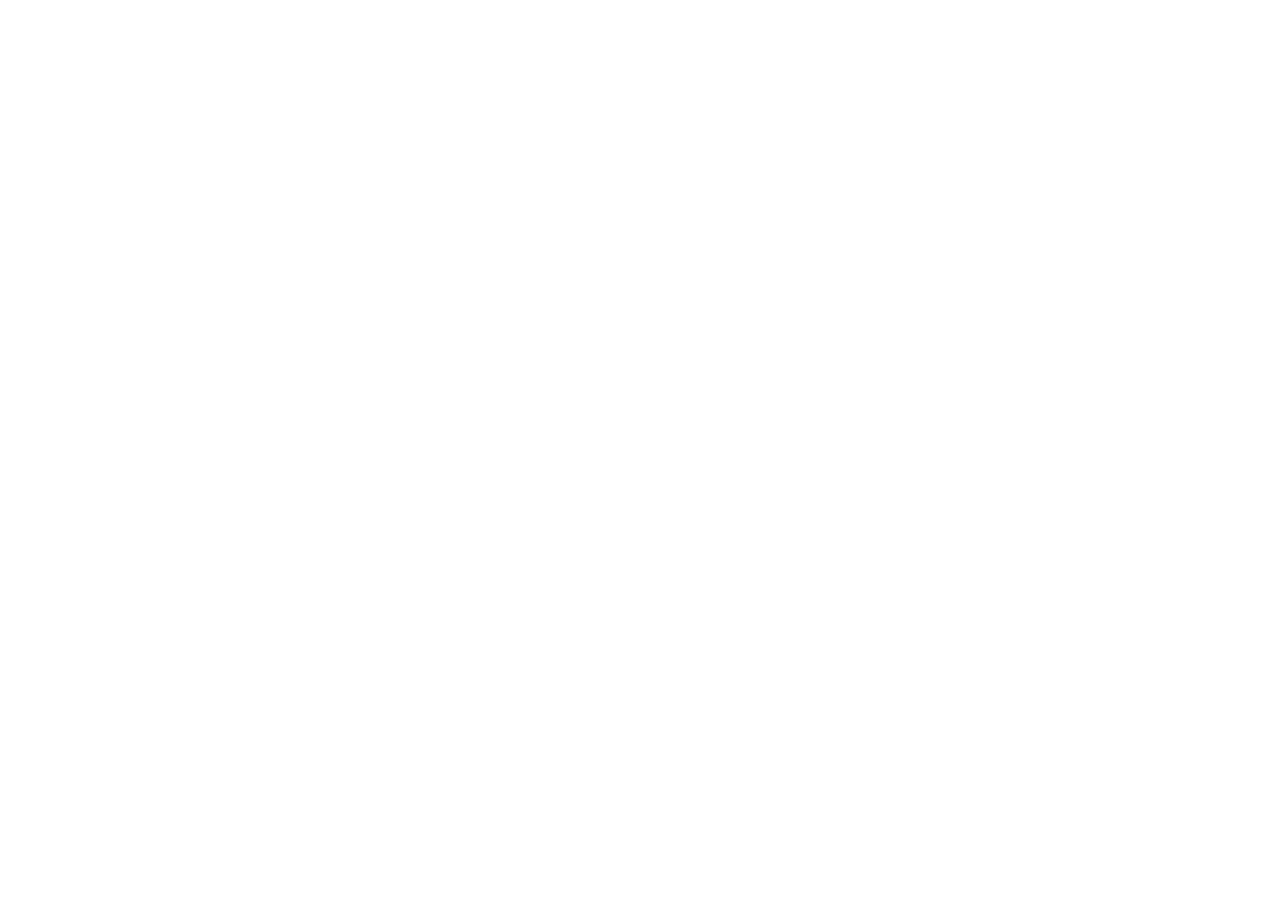
==== pages/about.html @ 0e6d8d84 "first commit" ====
<!DOCTYPE html>
<html lang="en">
<head>
    <meta charset="UTF-8">
    <meta name="viewport" content="width=device-width, initial-scale=1.0">
    <title>Document</title>
</head>
<body>
    
</body>
</html>
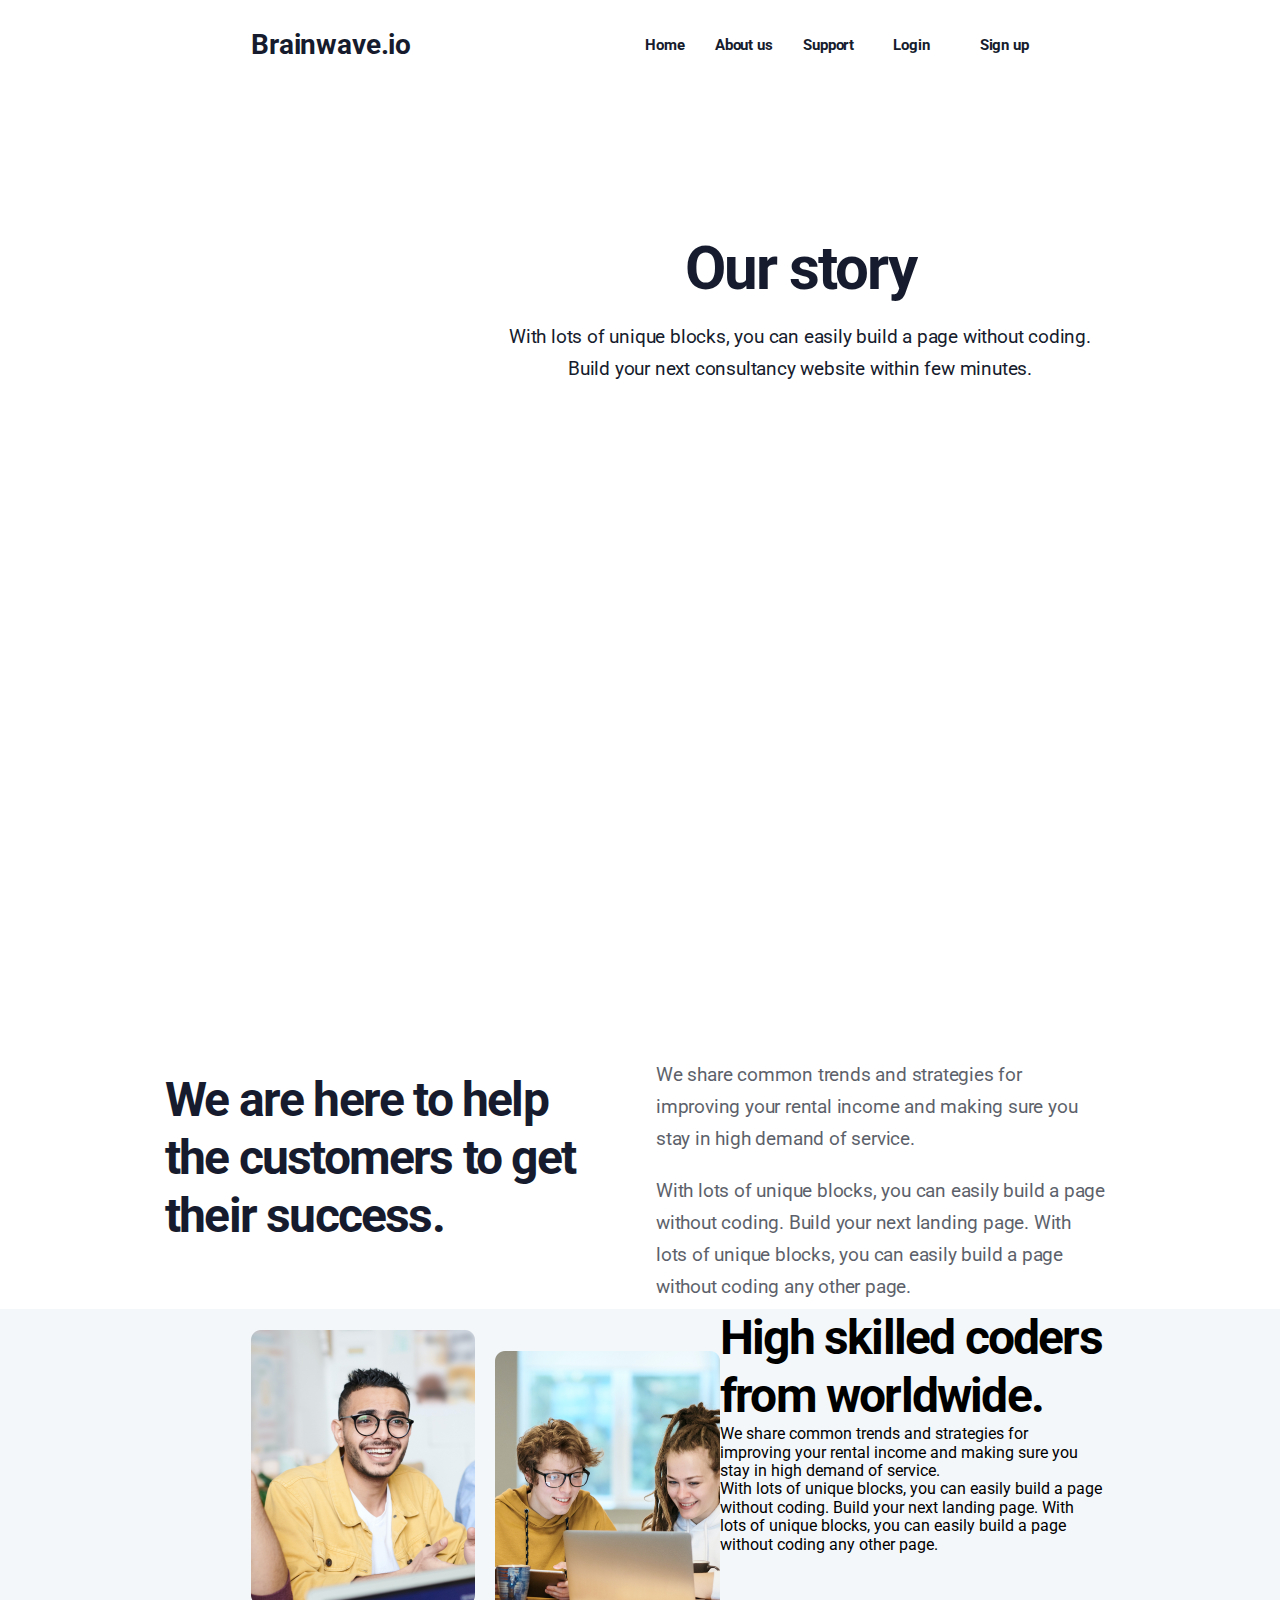
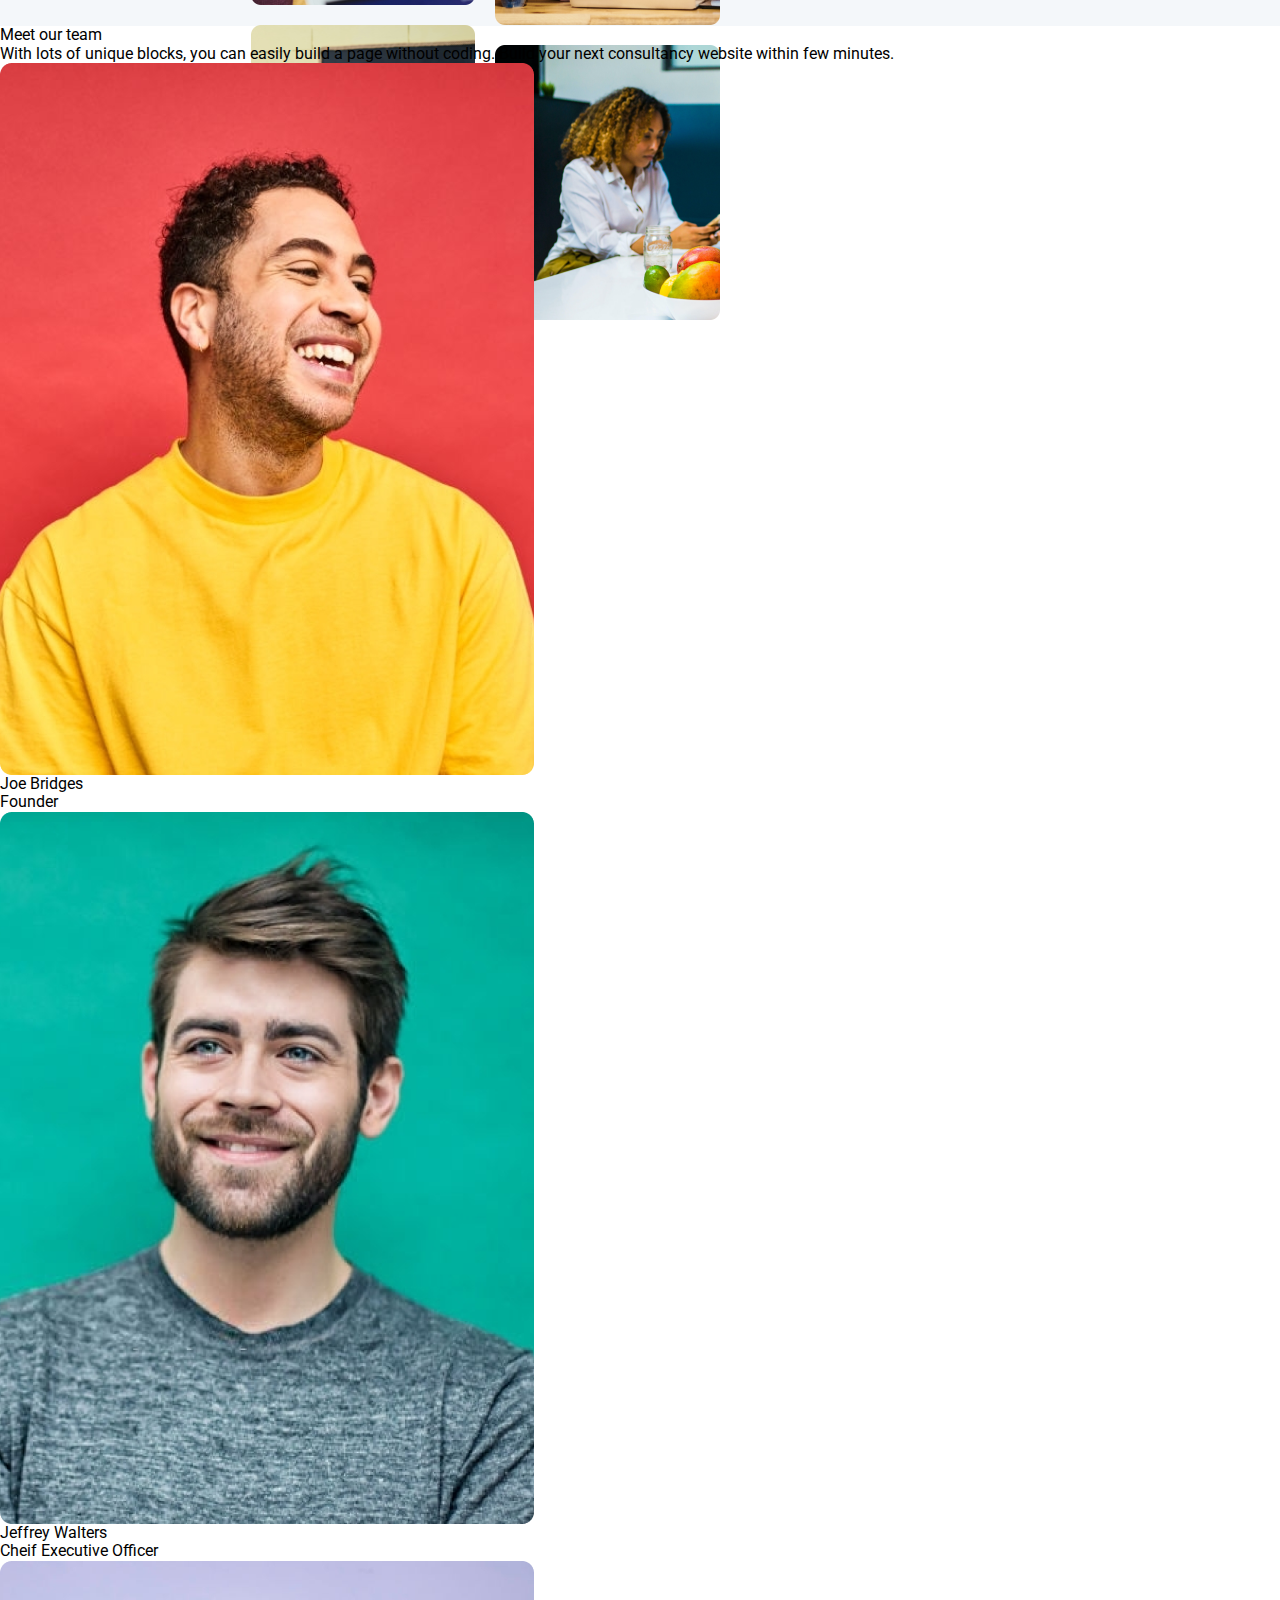
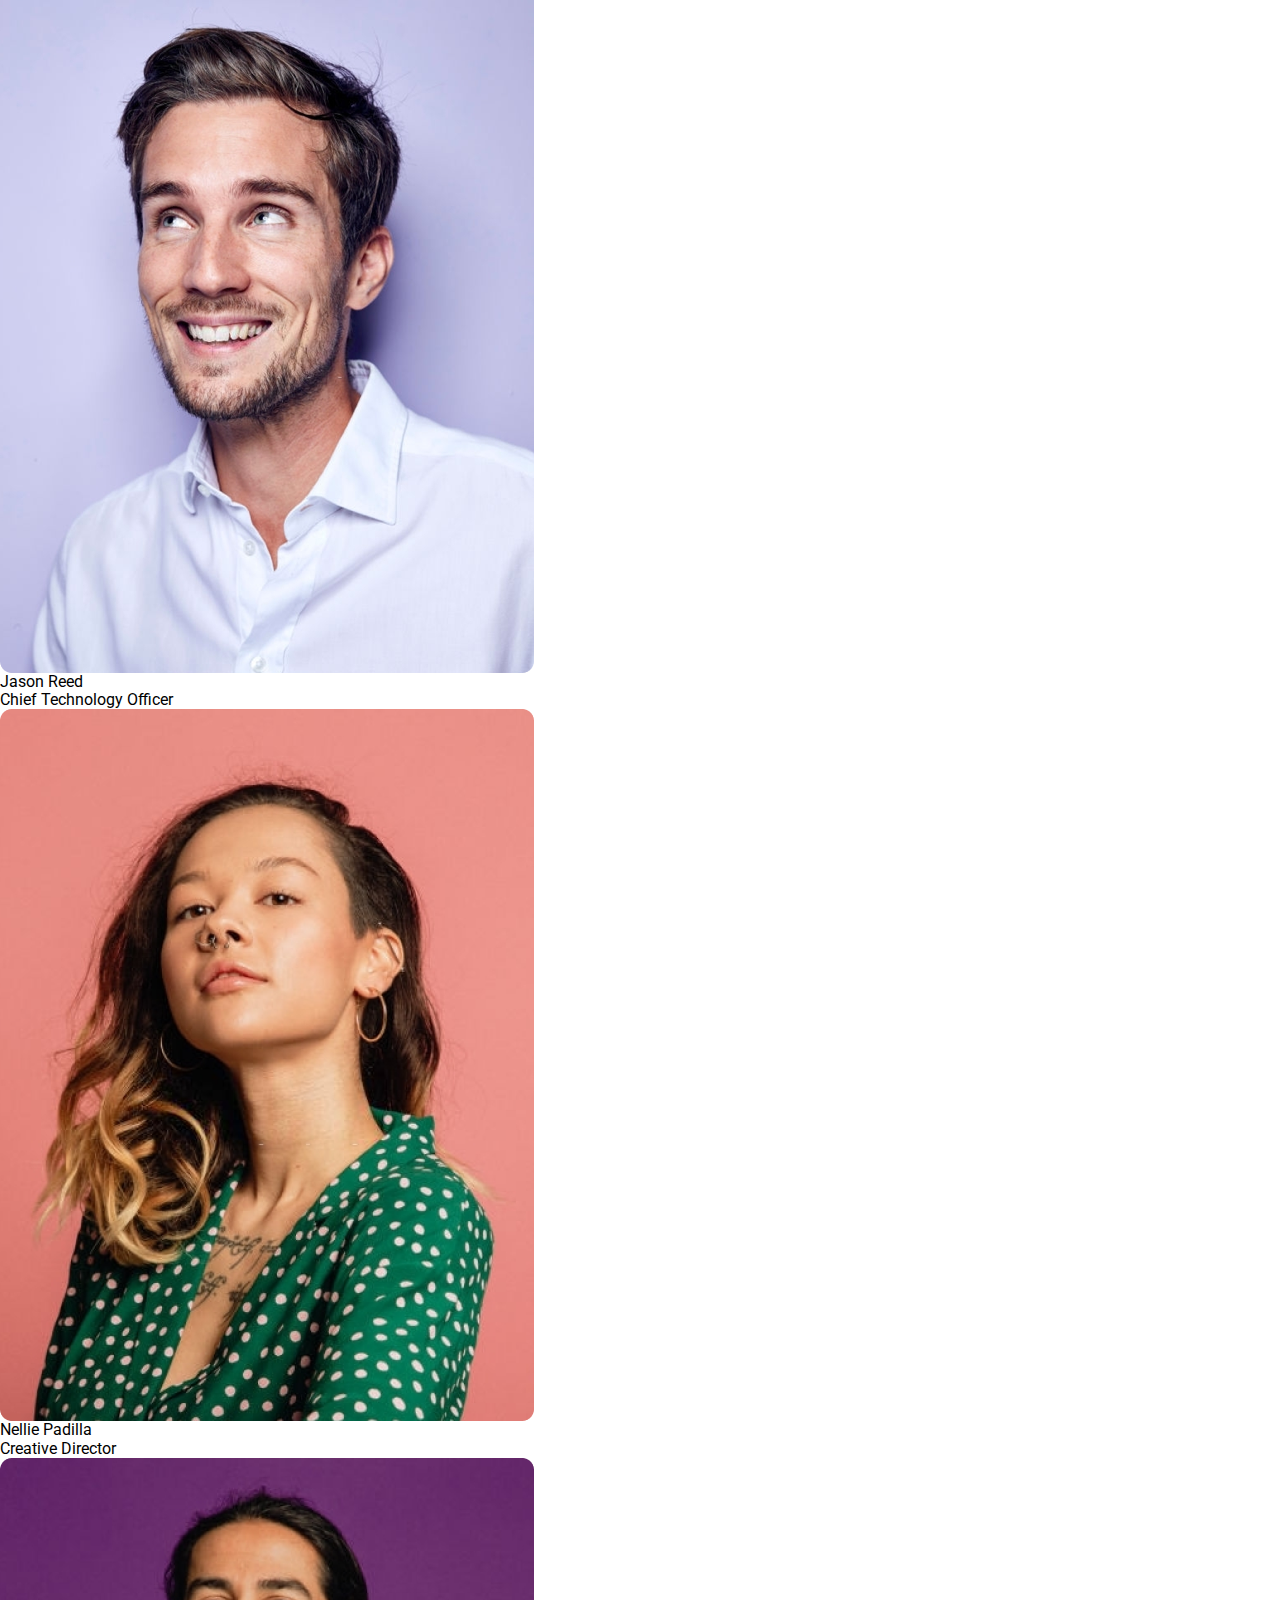
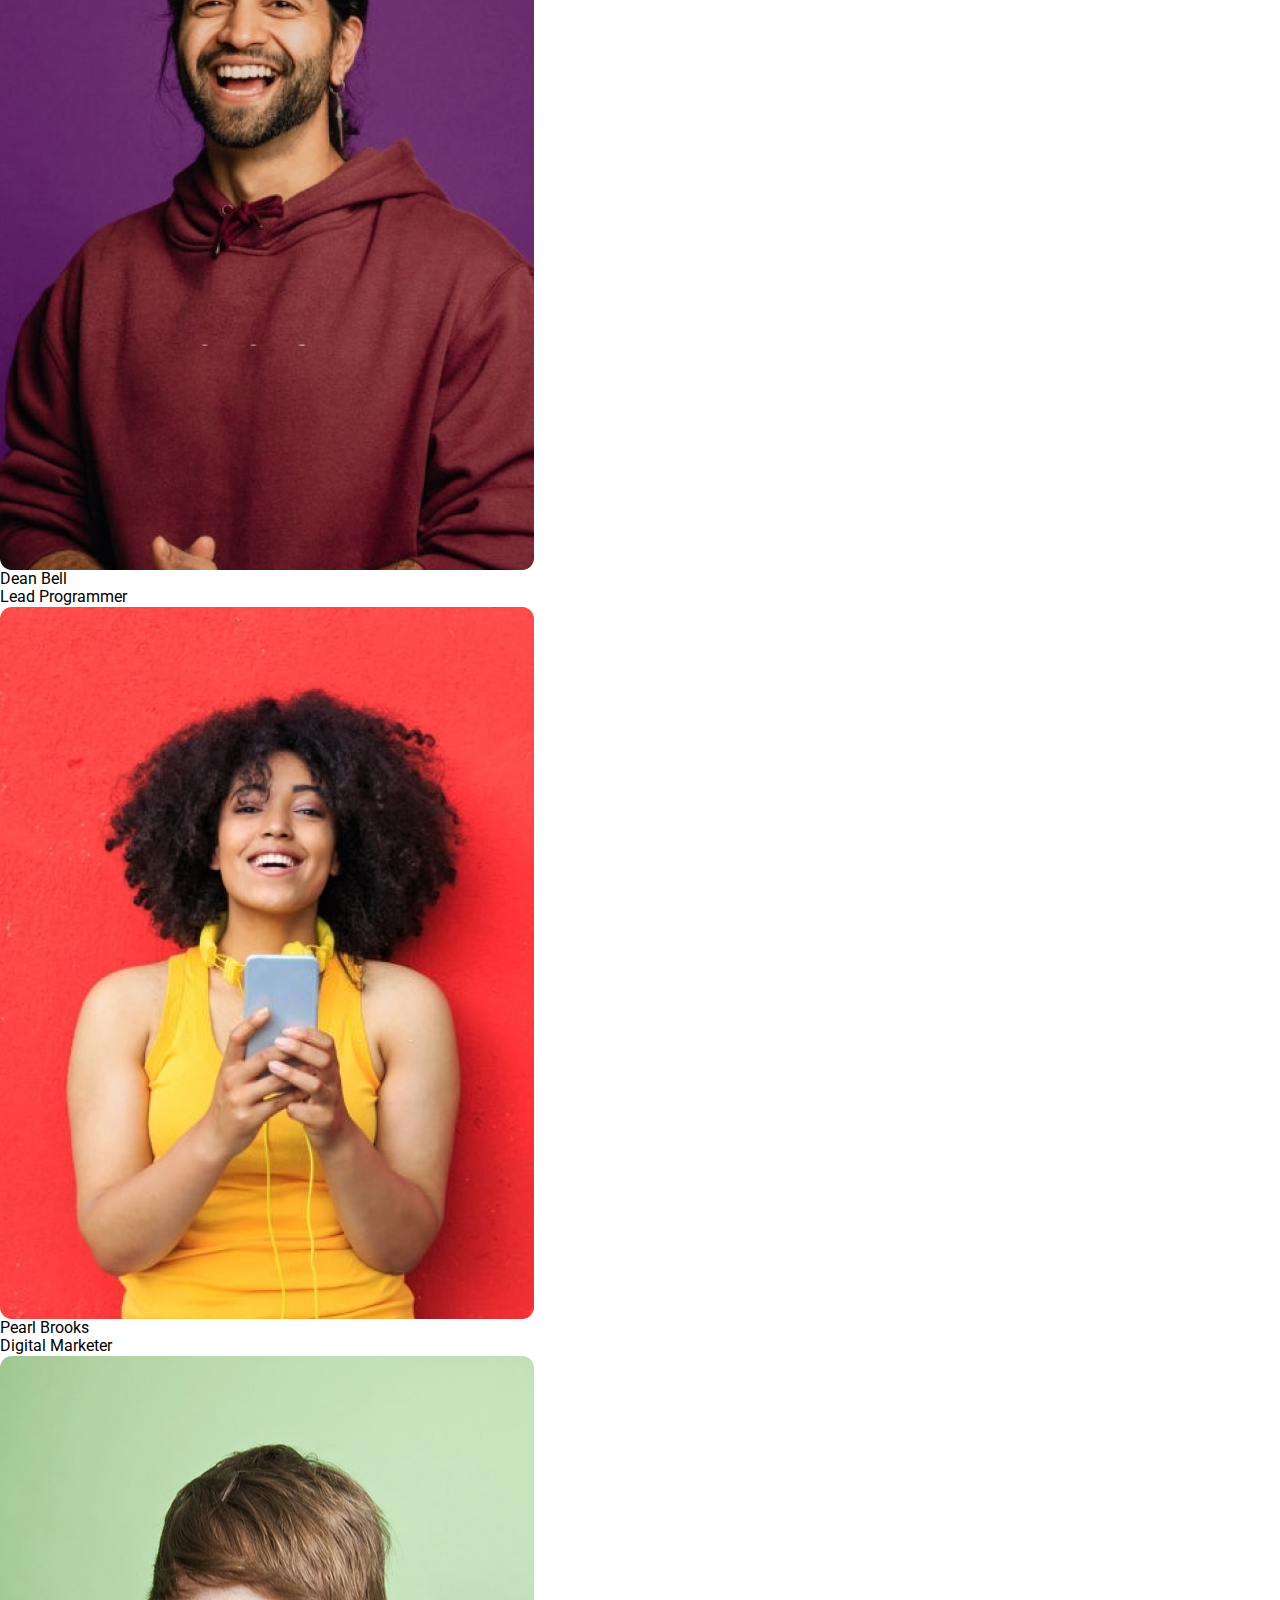
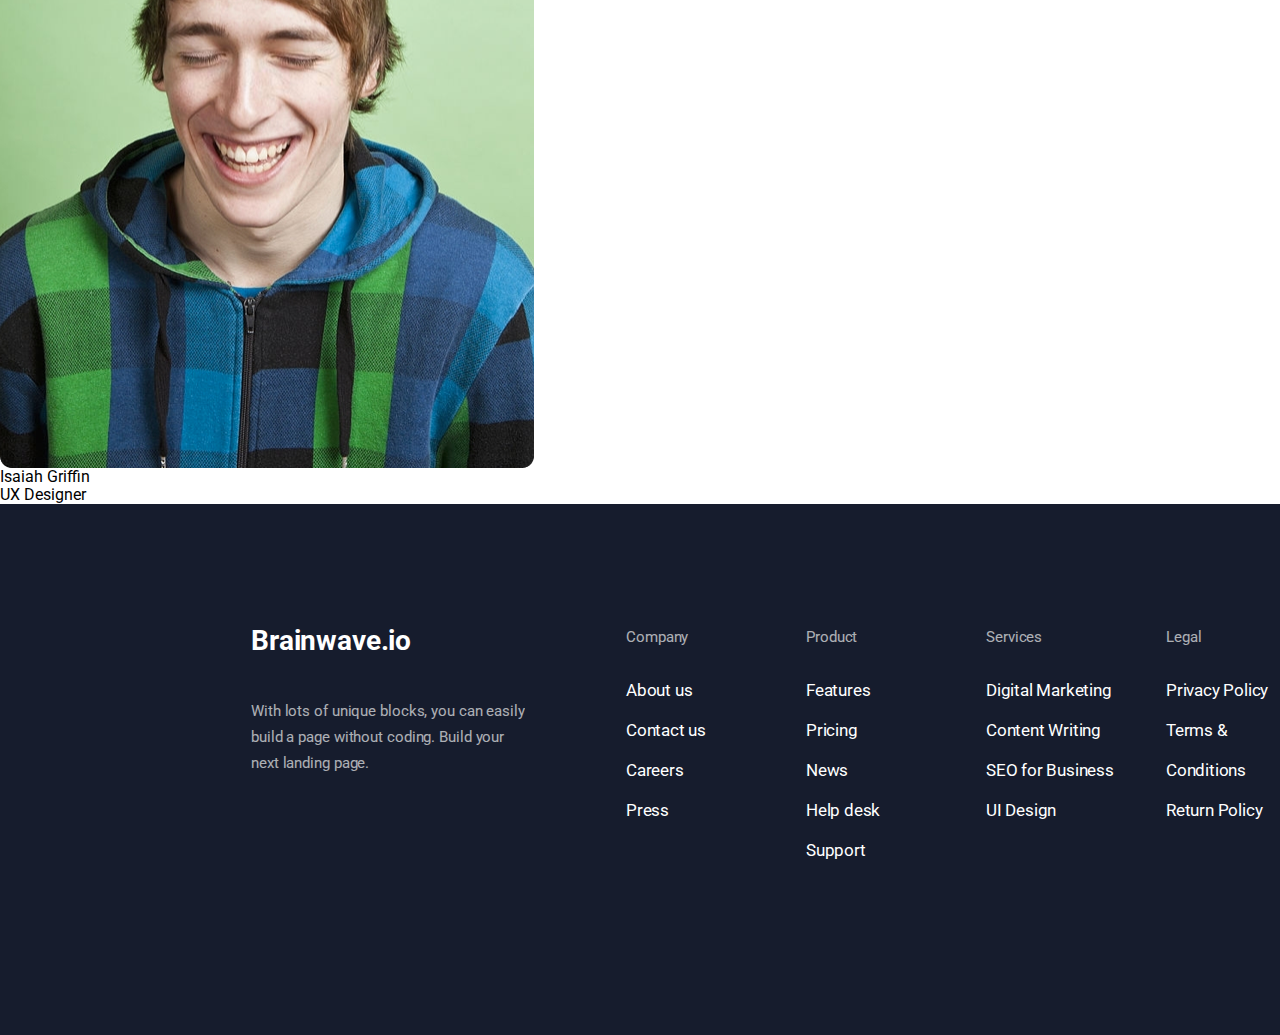
==== commit b937dcfc: "About page created" ====
--- a/pages/about.html
+++ b/pages/about.html
@@ -3,9 +3,248 @@
 <head>
     <meta charset="UTF-8">
     <meta name="viewport" content="width=device-width, initial-scale=1.0">
-    <title>Document</title>
+    <title>About Us</title>
+    <!-- CSS Links -->
+    <link rel="stylesheet" href="../Asettes/Css/qlobal.css">
+    <link rel="stylesheet" href="../Asettes/Css/about.css">
+  
 </head>
-<body>
-    
+<body>    
+    <!-- HEADER START -->
+    <header class="header container">
+        <h1 class="header_logo">
+            Brainwave.io
+        </h1>
+        <nav class="navbar">
+            <ul class="navbar_links">
+                <li><a href="#">Home</a></li>
+                <li><a href="#about">About us</a></li>
+                <li><a href="#support"> Support</a></li>
+            </ul>
+            <div class="register">
+                <a href="#login">Login</a>
+                <a href="#signin">Sign up</a>
+            </div>
+        </nav>
+
+    </header>
+    <!-- HEADER END -->
+
+    <!-- OUR STORY START -->
+        <main>
+            <section>
+                <div class="main_container">
+                    <div class="ourstory_content">
+                        <h2 class="ourstory_title">Our story</h2>
+                        <p class="ourstory_desc">With lots of unique blocks, you can easily build a page without coding. Build your next consultancy
+                            website within few minutes.</p>
+                    </div>
+                    <div class="ourstory_img">
+                        <img src="../Asettes/Images/png/img1.png" alt="">
+                    </div>      
+                </div>
+            </section>
+        </main>
+
+    <!-- OUR STORY END -->
+
+
+    <!-- WE ARE HERE CONTENT START-->
+    <section>
+        <div class="Wearehere_content">
+            <div class="wearehere_title">
+                <h2>We are here to help the customers to get their success.</h2>
+            </div>
+            <div class="Wearehere_desc">
+                <p>
+                    We share common trends and strategies for improving your rental income and making sure you stay in high demand of service. 
+                </p>
+                <p>
+                    With lots of unique blocks, you can easily build a page without coding. Build your next landing page. With lots of unique blocks, you can easily build a page without coding any other page.
+                </p>
+            </div>
+        </div>
+    </section>
+    <!-- WE ARE HERE CONTENT END-->
+
+    <!-- High Skilled content START-->
+   <section class="Highskill_section">
+     <div class="Highskill_container container">
+    <div class="Highskill_img">
+        <div class="Highskill_img_left">
+            <img src="../Asettes/Images/png/img2.png" alt="">
+            <img src="../Asettes/Images/png/img3.png" alt="">
+        </div>
+        <div class="Highskill_img_right">
+            <img src="../Asettes/Images/png/img4.png" alt="">
+            <img src="../Asettes/Images/png/img5.png" alt="">
+        </div>
+    </div>
+        <div class="Highskilledcoders_content">
+            <h3 class="Highskilled_title">
+                High skilled coders from worldwide.
+            </h3>
+            <p class="Highskilled_desc">
+                We share common trends and strategies for improving your rental income and making sure you stay in high demand of service. 
+            </p>
+            <p>
+                With lots of unique blocks, you can easily build a page without coding. Build your next landing page. With lots of unique blocks, you can easily build a page without coding any other page.
+            </p>
+        </div>
+    </div>
+</section>
+ <!-- High Skilled content END-->
+
+ <!--MEET OUR TEAM START-->
+    <div class="Meetourteam_container">
+        <div class="Meetourteam_content">
+            <h4>Meet our team</h4>
+            <p>With lots of unique blocks, you can easily build a page without coding. Build your next consultancy website within few minutes.</p>
+        </div>
+        <div class="Meetourteam_img">
+            <div>
+                <img src="../Asettes/Images/png/person1.png" alt="">
+                <h5>Joe Bridges</h5>
+                <p>Founder</p>
+            </div>
+            <div>
+                <img src="../Asettes/Images/png/person2.png" alt="">
+                <h5>Jeffrey Walters</h5>
+                <p>Cheif Executive Officer</p>
+            </div>
+            <div>
+                <img src="../Asettes/Images/png/person3.png" alt="">
+                <h5>Jason Reed</h5>
+                <p>Chief Technology Officer</p>
+            </div>
+            <div>
+                <img src="../Asettes/Images/png/person4.png" alt="">
+                <h5>Nellie Padilla</h5>
+                <p>Creative Director</p>
+            </div>
+            <div>
+                <img src="../Asettes/Images/png/person5.png" alt="">
+                <h5>Dean Bell</h5>
+                <p>Lead Programmer</p>
+            </div>
+            <div>
+                <img src="../Asettes/Images/png/person6.png" alt="">
+                <h5>Pearl Brooks</h5>
+                <p>Digital Marketer</p>
+            </div>
+            <div>
+                <img src="../Asettes/Images/png/person7.png" alt="">
+                <h5>Isaiah Griffin</h5>
+                <p>UX Designer</p>
+            </div>
+        </div>
+
+    </div>
+  <!--MEET OUR TEAM END-->
+
+    <!-- FOOTER START -->
+    <footer>
+        <div class="container">
+            <div class="footer_content">
+                    <div class="footer_logo">
+                        <div class="footer_logo_title">
+                            Brainwave.io
+                        </div>
+                        <p class="footer_desc">
+                            With lots of unique blocks, you can easily build a page without coding. Build your next landing page.
+                        </p>
+                        <div class="footer_sosials">
+                            <div class="footer_social">
+                                <img src="./Asettes/Icons/twitter.svg" alt="">
+                            </div>
+                            <div class="footer_social">
+                                <img src="./Asettes/Icons/facebook.svg" alt="">
+                            </div>
+                            <div class="footer_social">
+                                <img src="./Asettes/Icons/isstagram.svg" alt="">
+                            </div>
+                            <div class="footer_social">
+                                <img src="./Asettes/Icons/linkedin.svg" alt="">
+                            </div>
+                        </div>
+                    </div>
+                    <div class="footer_right_items">
+                        <div>
+                            <div class="footer_right_item_title">
+                                Company
+                            </div>
+                            <div class="footer_right_item">
+                                About us
+                            </div>
+                            <div class="footer_right_item">
+                                Contact us
+                            </div>
+                            <div class="footer_right_item">
+                                Careers
+                            </div>
+                            <div class="footer_right_item">
+                               Press
+                            </div>
+                        </div>
+                        <div>
+                            <div class="footer_right_item_title">
+                                Product
+                            </div>
+                            <div class="footer_right_item">
+                                Features
+                            </div>
+                            <div class="footer_right_item">
+                                Pricing
+                            </div>
+                            <div class="footer_right_item">
+                                News
+                            </div>
+                            <div class="footer_right_item">
+                                Help desk
+                            </div>
+                            <div class="footer_right_item">
+                                Support
+                            </div>
+                        </div>
+                        <div>
+                            <div class="footer_right_item_title">
+                                Services
+                            </div>
+                            <div class="footer_right_item">
+                                Digital Marketing
+                            </div>
+                            <div class="footer_right_item">
+                                Content Writing
+                            </div>
+                            <div class="footer_right_item">
+                                SEO for Business
+                            </div>
+                            <div class="footer_right_item">
+                                UI Design
+                            </div>
+                        </div>
+                        <div>
+                            <div class="footer_right_item_title">
+                                Legal
+                            </div>
+                            <div class="footer_right_item">
+                                Privacy Policy
+                            </div>
+                            <div class="footer_right_item">
+                                Terms & Conditions
+                            </div>
+                            <div class="footer_right_item">
+                                Return Policy
+                            </div>
+                           
+                        </div>
+                    </div>
+            </div>
+        </div>
+
+    </footer>
+<!-- FOOTER END -->
+
+
 </body>
 </html>--- a/Asettes/Css/qlobal.css
+++ b/Asettes/Css/qlobal.css
@@ -0,0 +1,3 @@
+@import url("../Css/fonts.css");
+@import url("../Css/reset.css");
+@import url("../Css/variables.css");--- a/Asettes/Css/about.css
+++ b/Asettes/Css/about.css
@@ -0,0 +1,299 @@
+/* body {
+  background-color: #FFFFFF;
+  width: 1400px;
+} */
+
+
+.container {
+  padding: 0 251px;
+  margin: 0 auto;
+  max-width: 1440px;
+}
+
+/* HEADER START */
+.header {
+  top: 0;
+  display: flex;
+  align-items: center;
+  gap: 234px;
+  padding-top: 28px;
+  /* background: var(--homeBgColor); */
+}
+.navbar {
+  width: 100%;
+  display: flex;
+  align-items: center;
+  justify-content: space-between;
+}
+.navbar_links {
+  display: flex;
+  align-items: center;
+  gap: 30px;
+}
+.header_logo {
+  /* font-family: Rubik; */
+  font-size: 28px;
+  font-weight: 700;
+  line-height: 33.18px;
+  letter-spacing: -0.15555556118488312px;
+  text-align: left;
+  color: var(--mainBlack);
+}
+.navbar_links a {
+  font-size: 15px;
+  font-weight: 700;
+  line-height: 26px;
+  letter-spacing: -0.10000000149011612px;
+  text-align: center;
+  color: var(--mainBlack);
+  transition: all .3s ease-in-out;
+}
+.navbar_links a:hover{
+  color: var(--activeColor);
+}
+.register {
+  display: flex;
+  gap: 50px;
+}
+.register a {
+  font-size: 15px;
+  font-weight: 700;
+  line-height: 26px;
+  letter-spacing: -0.10000000149011612px;
+  text-align: right;
+  color: var(--mainBlack);
+  transition: all .3s ease-in-out;
+}
+.register a:hover{
+  color: var(--activeColor);
+}
+/* HEADER END */
+
+
+/* OUR STORY START */
+.main_container {
+  width: 1110px;
+  height: 783px;
+  margin-top: 163px;
+  margin-left: 245px;
+  display: flex;
+  flex-direction: column;
+  align-items: center;
+  text-align: center;
+ 
+}
+.ourstory_content {
+  width: 601px;
+  height: 202px;
+  left: 254.5px;
+  padding: 0px 0.5px 0px 0.5px;
+  color: var(--mainBlack);
+  display: flex;
+  justify-content: center;
+  flex-direction: column;
+  align-items: center;
+  gap: 20px;
+}
+
+.ourstory_title {
+  width: 233px;
+  height: 65px;
+  left: 184px;
+  font-family: Roboto;
+  font-size: 60px;
+  font-weight: 700;
+  line-height: 65px;
+  letter-spacing: -2px;
+  text-align: center;
+  
+}
+
+.ourstory_desc {
+  width: 600px;
+  height: 93px;
+  top: 109px;
+  left: 0.5px;
+  gap: 0px;
+  opacity: 0.7px;
+  font-family: Roboto;
+  font-size: 19px;
+  font-weight: 400;
+  line-height: 32px;
+  letter-spacing: -0.20000000298023224px;
+  text-align: center;
+}
+
+.ourstory_img {
+  width: 1110px;
+  height: 523px;
+  top: 260px;
+  gap: 0px;
+  opacity: 0px;  
+} 
+/* OUR STORY END */
+
+/* <!-- WE ARE HERE CONTENT START--> */
+.Wearehere_content {
+  display: flex;
+  width: 1041px;
+  height: 302px;
+  top: 1087px;
+  left: 245px;
+  justify-content: center;
+  align-items: center;
+  margin: auto;
+  color: var(--mainBlack);
+}
+
+.wearehere_title {
+  width: 451px;
+  height: 174px;
+  font-size: 48px;
+  font-weight: 700;
+  line-height: 58px;
+  letter-spacing: -1.7999999523162842px;
+  text-align: left;
+}
+ .Wearehere_desc {
+  font-size: 19px;
+  font-weight: 400;
+  line-height: 32px;
+  letter-spacing: -0.20000000298023224px;
+  text-align: left;
+  margin-left: 30px;
+  opacity: 70%;
+  width: 469px;
+  margin-top:75px;
+  left: 572px;
+  height: 294px;
+  
+ }
+ .Wearehere_desc p {
+  padding: 10px;
+ }
+/* <!-- WE ARE HERE CONTENT END--> */
+
+/* <!-- High Skilled content START-->*/
+
+
+.Highskill_section {
+  background-color: var(--lightGrey);
+  
+}
+
+.Highskill_container {
+  display: flex;
+}
+.Highskill_img {
+  display: flex;
+  gap: 20px;
+  justify-content: center;
+  align-items: center;
+}
+.Highskill_img_left {
+  display: flex;
+  flex-direction: column;
+  gap: 20px;
+  width: 224px;
+  height: 275px;
+}
+.Highskill_img_right {
+  margin-top: 42px;
+  display: flex;
+  flex-direction: column;
+  gap: 20px;
+  width: 225px;
+  height: 275px;
+}
+
+.Highskilledcoders_content {
+
+}
+.Highskilled_title {
+
+  width:382px;
+  height: 116px;
+  font-size: 48px;
+  font-weight: 700;
+  line-height: 58px;
+  letter-spacing: -1.7999999523162842px;
+  text-align: left;
+  
+}
+.Highskilled_desc p {
+  width: 495px;
+  height: 258px;
+  top: 154.5px;
+  gap: 0px;
+  opacity: 0.7px;
+  font-size: 19px;
+  font-weight: 400;
+  line-height: 32px;
+  letter-spacing: -0.20000000298023224px;
+  text-align: left;
+  
+}
+
+/* <!-- High Skilled content END--> */
+
+  /* FOOTER START  */
+footer {
+  padding: 120px 0 165px;
+  background-color: var(--mainBlack);
+}
+.footer_content {
+  display: flex;
+  gap: 101px;
+}
+.footer_logo {
+  display: flex;
+  flex-direction: column;
+  gap: 40px;
+}
+.footer_logo_title {
+  color: var(--white);
+  font-size: 28px;
+  font-weight: 700;
+  line-height: 33.18px;
+  letter-spacing: -0.15555556118488312px;
+  text-align: left;
+}
+.footer_desc {
+  width: 274px;
+  color: var(--white);
+  font-size: 15px;
+  font-weight: 400;
+  line-height: 26px;
+  letter-spacing: -0.10000000149011612px;
+  text-align: left;
+  opacity: 65%;
+}
+.footer_sosials {
+  display: flex;
+  align-items: center;
+  gap: 24px;
+}
+.footer_right_items {
+  display: flex;
+  gap: 50px;
+}
+.footer_right_item_title {
+  color: var(--white);
+  font-size: 15px;
+  font-weight: 400;
+  line-height: 26px;
+  letter-spacing: -0.10000000149011612px;
+  text-align: left;
+  opacity: 65%;
+  padding-bottom: 20px;
+}
+.footer_right_item {
+  width: 130px;
+  color: var(--white);
+  font-size: 17px;
+  font-weight: 400;
+  line-height: 40px;
+  letter-spacing: -0.20000000298023224px;
+  text-align: left;
+}
+/* FOOTER END  */
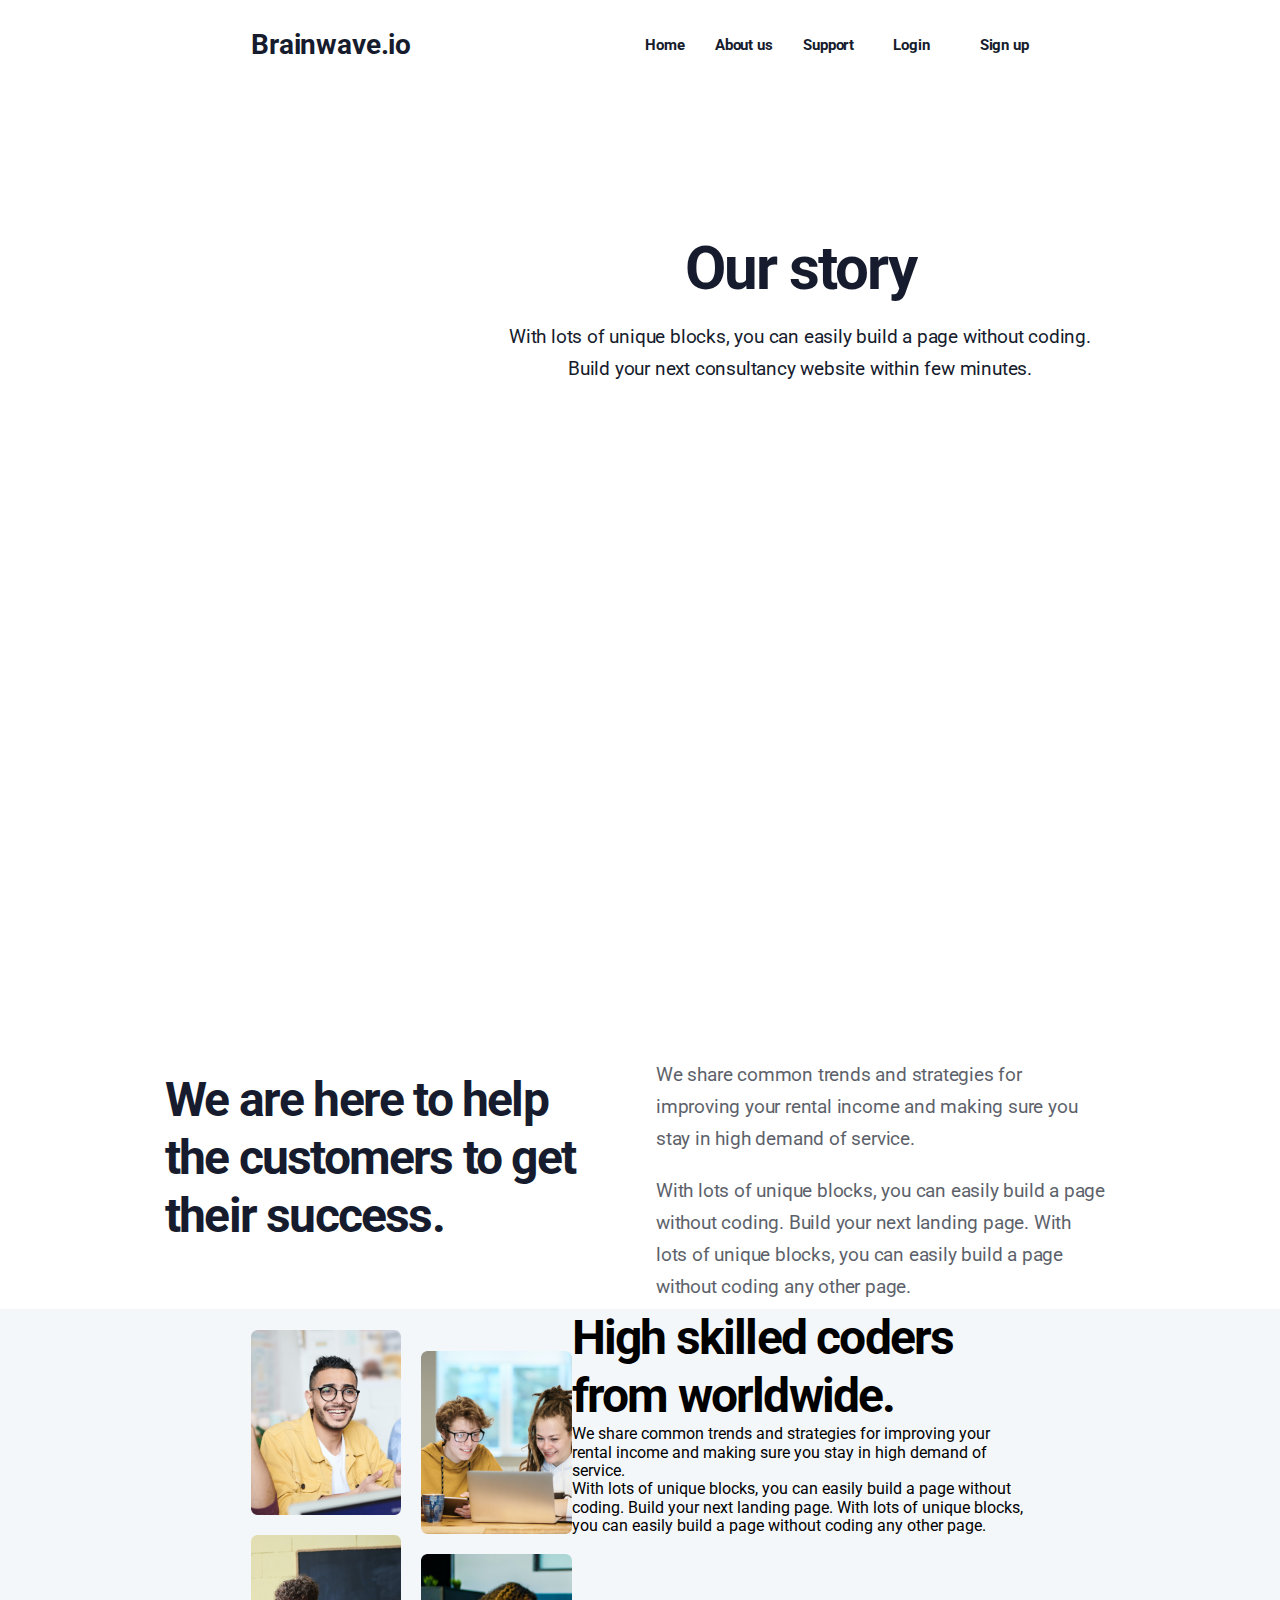
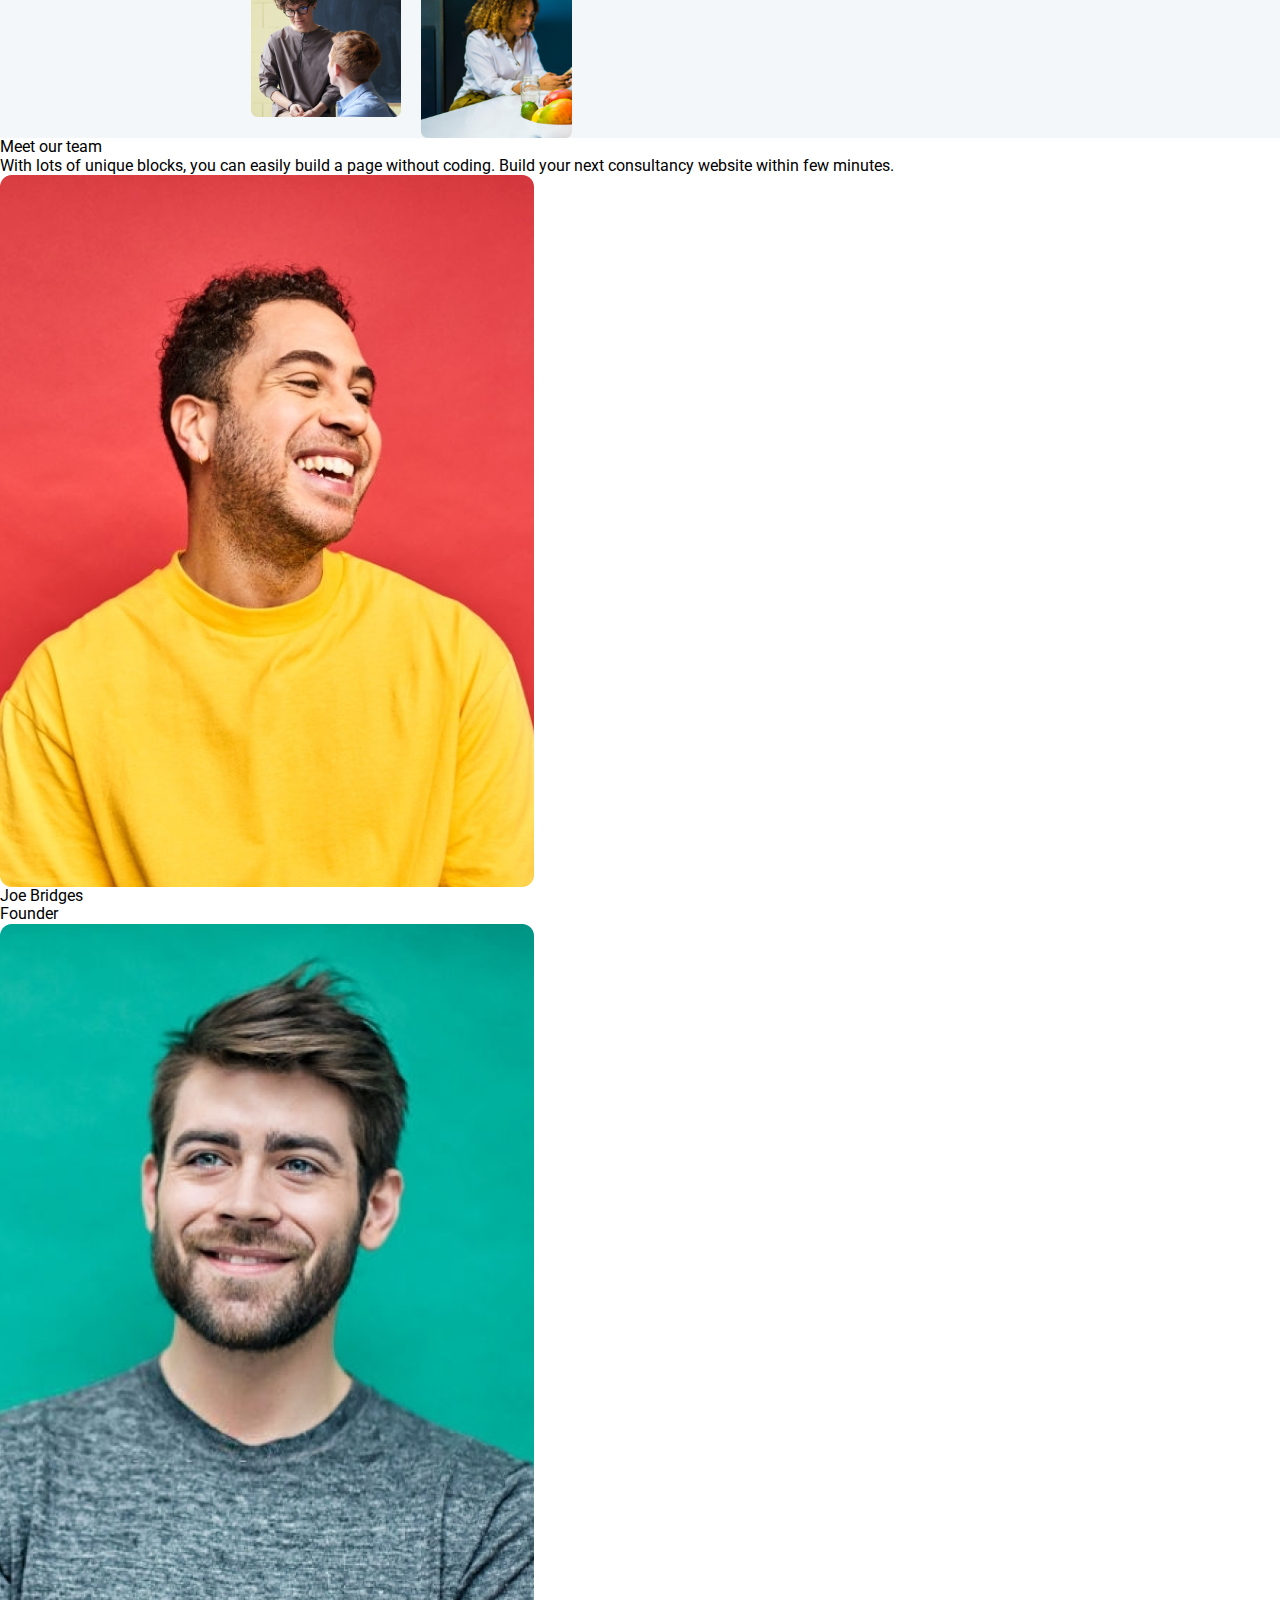
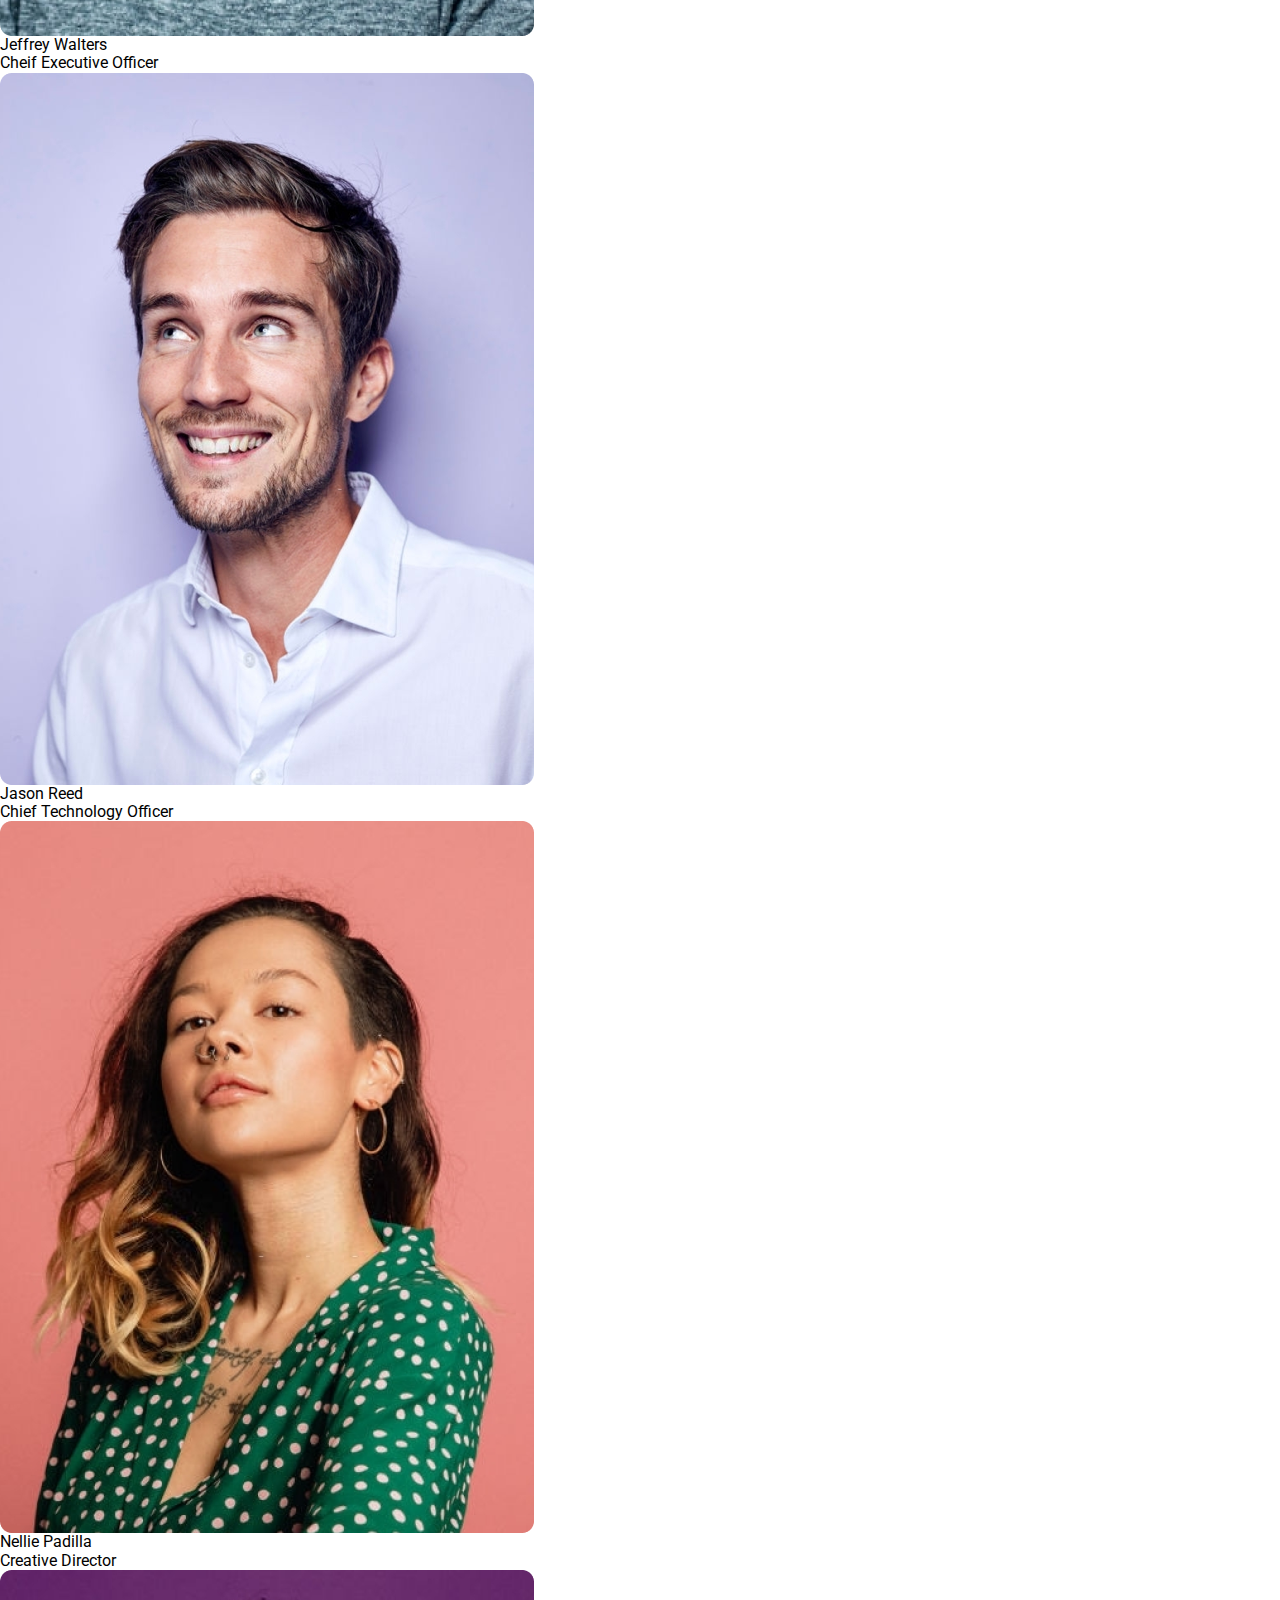
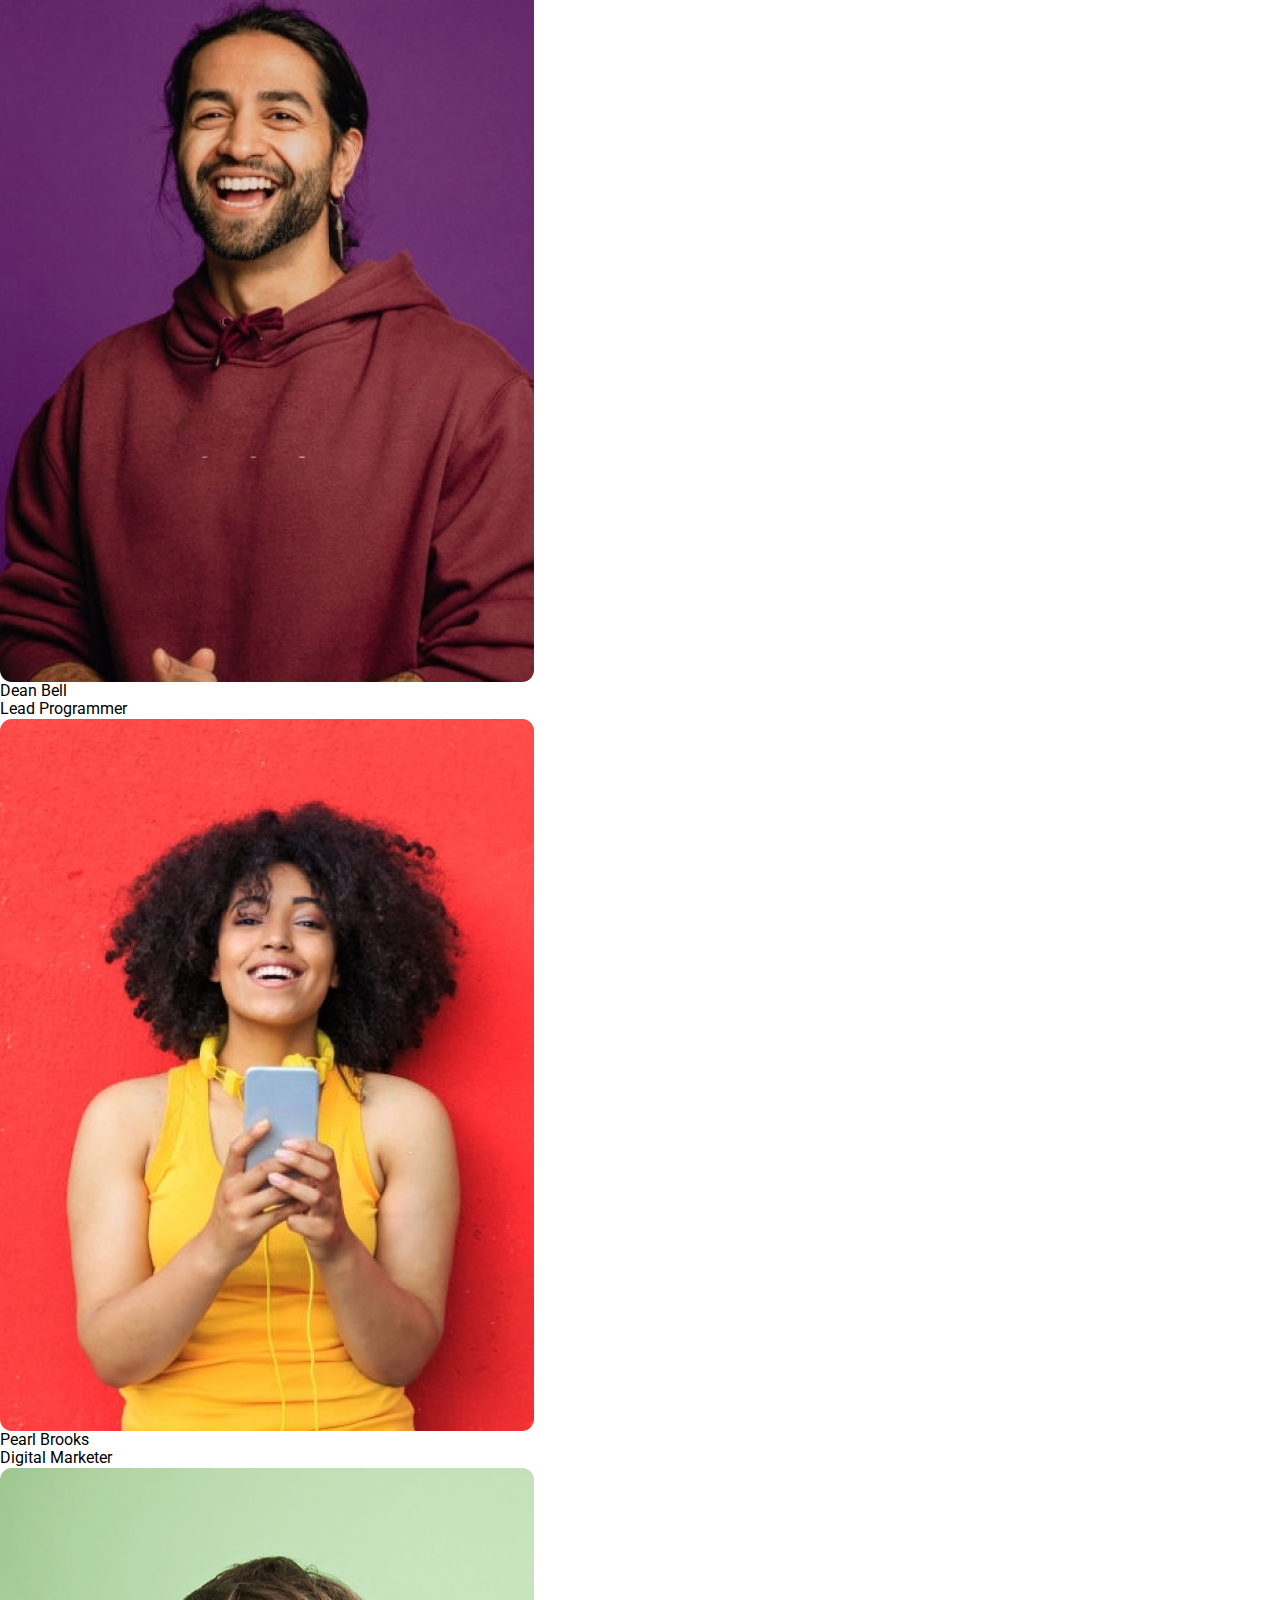
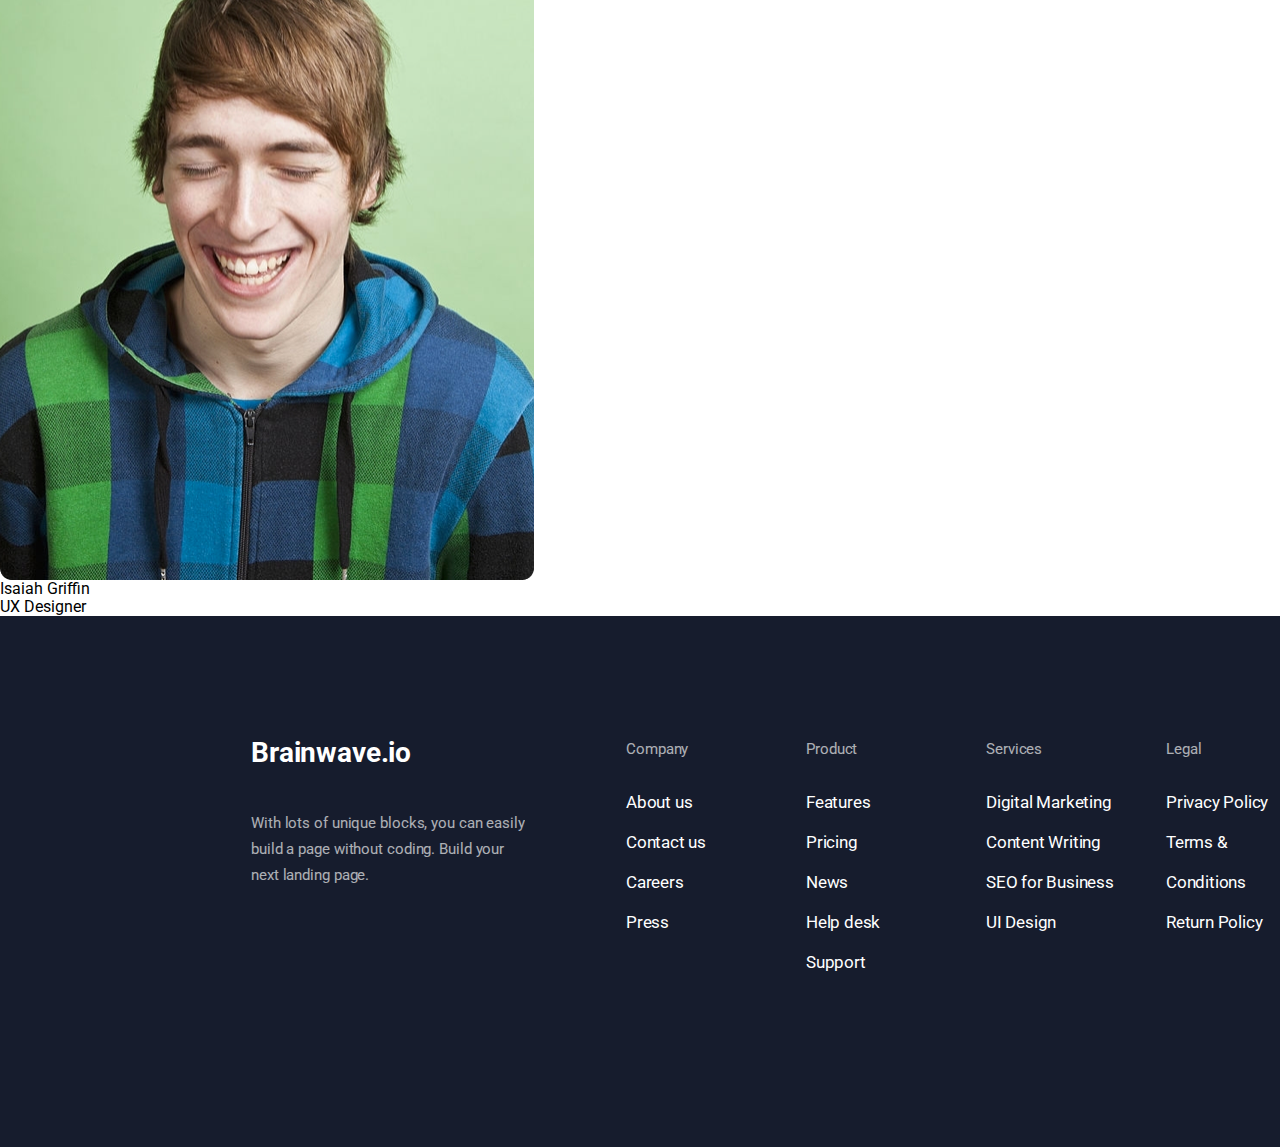
==== commit c95dcc19: "fix bag" ====
--- a/pages/about.html
+++ b/pages/about.html
@@ -3,7 +3,6 @@
 <head>
     <meta charset="UTF-8">
     <meta name="viewport" content="width=device-width, initial-scale=1.0">
-    <title>About Us</title>
     <!-- CSS Links -->
     <link rel="stylesheet" href="../Asettes/Css/qlobal.css">
     <link rel="stylesheet" href="../Asettes/Css/about.css">
@@ -17,9 +16,9 @@
         </h1>
         <nav class="navbar">
             <ul class="navbar_links">
-                <li><a href="#">Home</a></li>
-                <li><a href="#about">About us</a></li>
-                <li><a href="#support"> Support</a></li>
+                <li><a href="../index.html">Home</a></li>
+                <li><a href="#">About us</a></li>
+                <li><a href="support.html"> Support</a></li>
             </ul>
             <div class="register">
                 <a href="#login">Login</a>
--- a/Asettes/Css/about.css
+++ b/Asettes/Css/about.css
@@ -194,16 +194,16 @@
   display: flex;
   flex-direction: column;
   gap: 20px;
-  width: 224px;
-  height: 275px;
+  /* width: 224px;
+  height: 275px; */
 }
 .Highskill_img_right {
   margin-top: 42px;
   display: flex;
   flex-direction: column;
   gap: 20px;
-  width: 225px;
-  height: 275px;
+  /* width: 225px;
+  height: 275px; */
 }
 
 .Highskilledcoders_content {
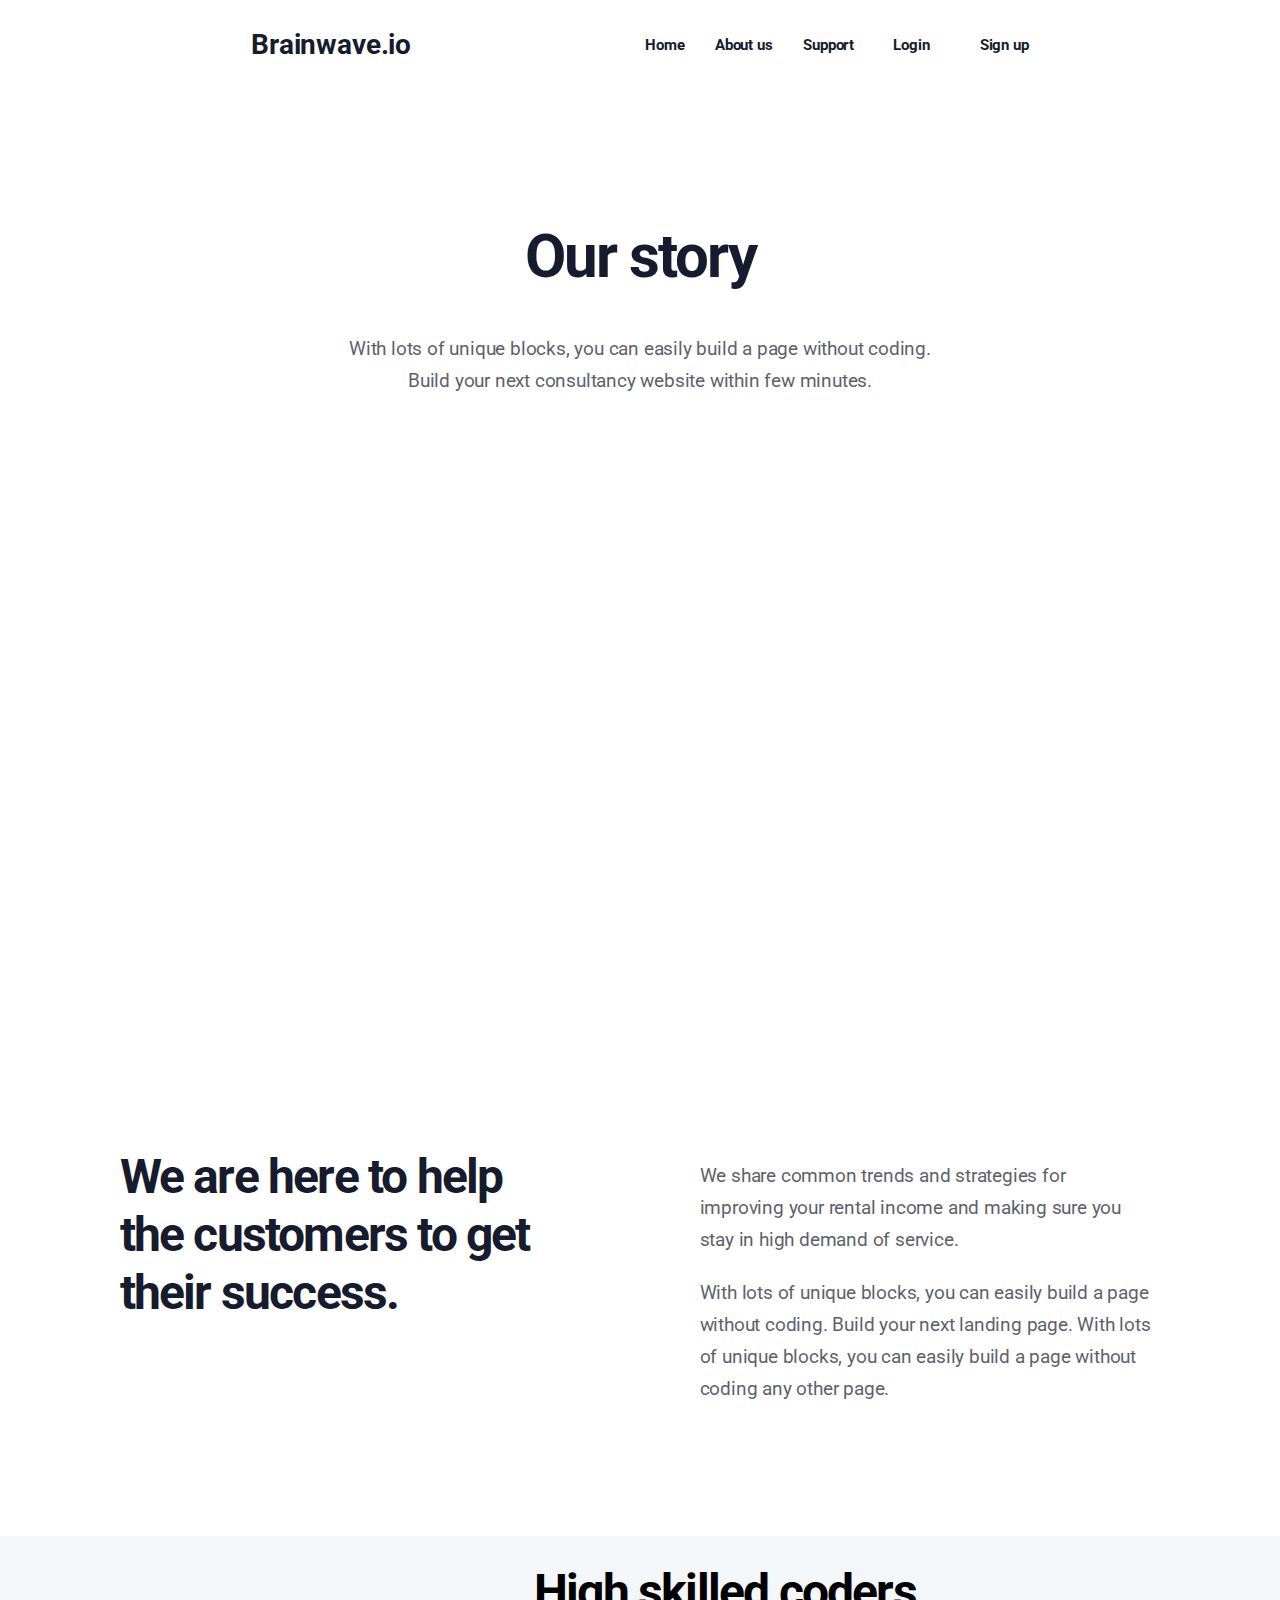
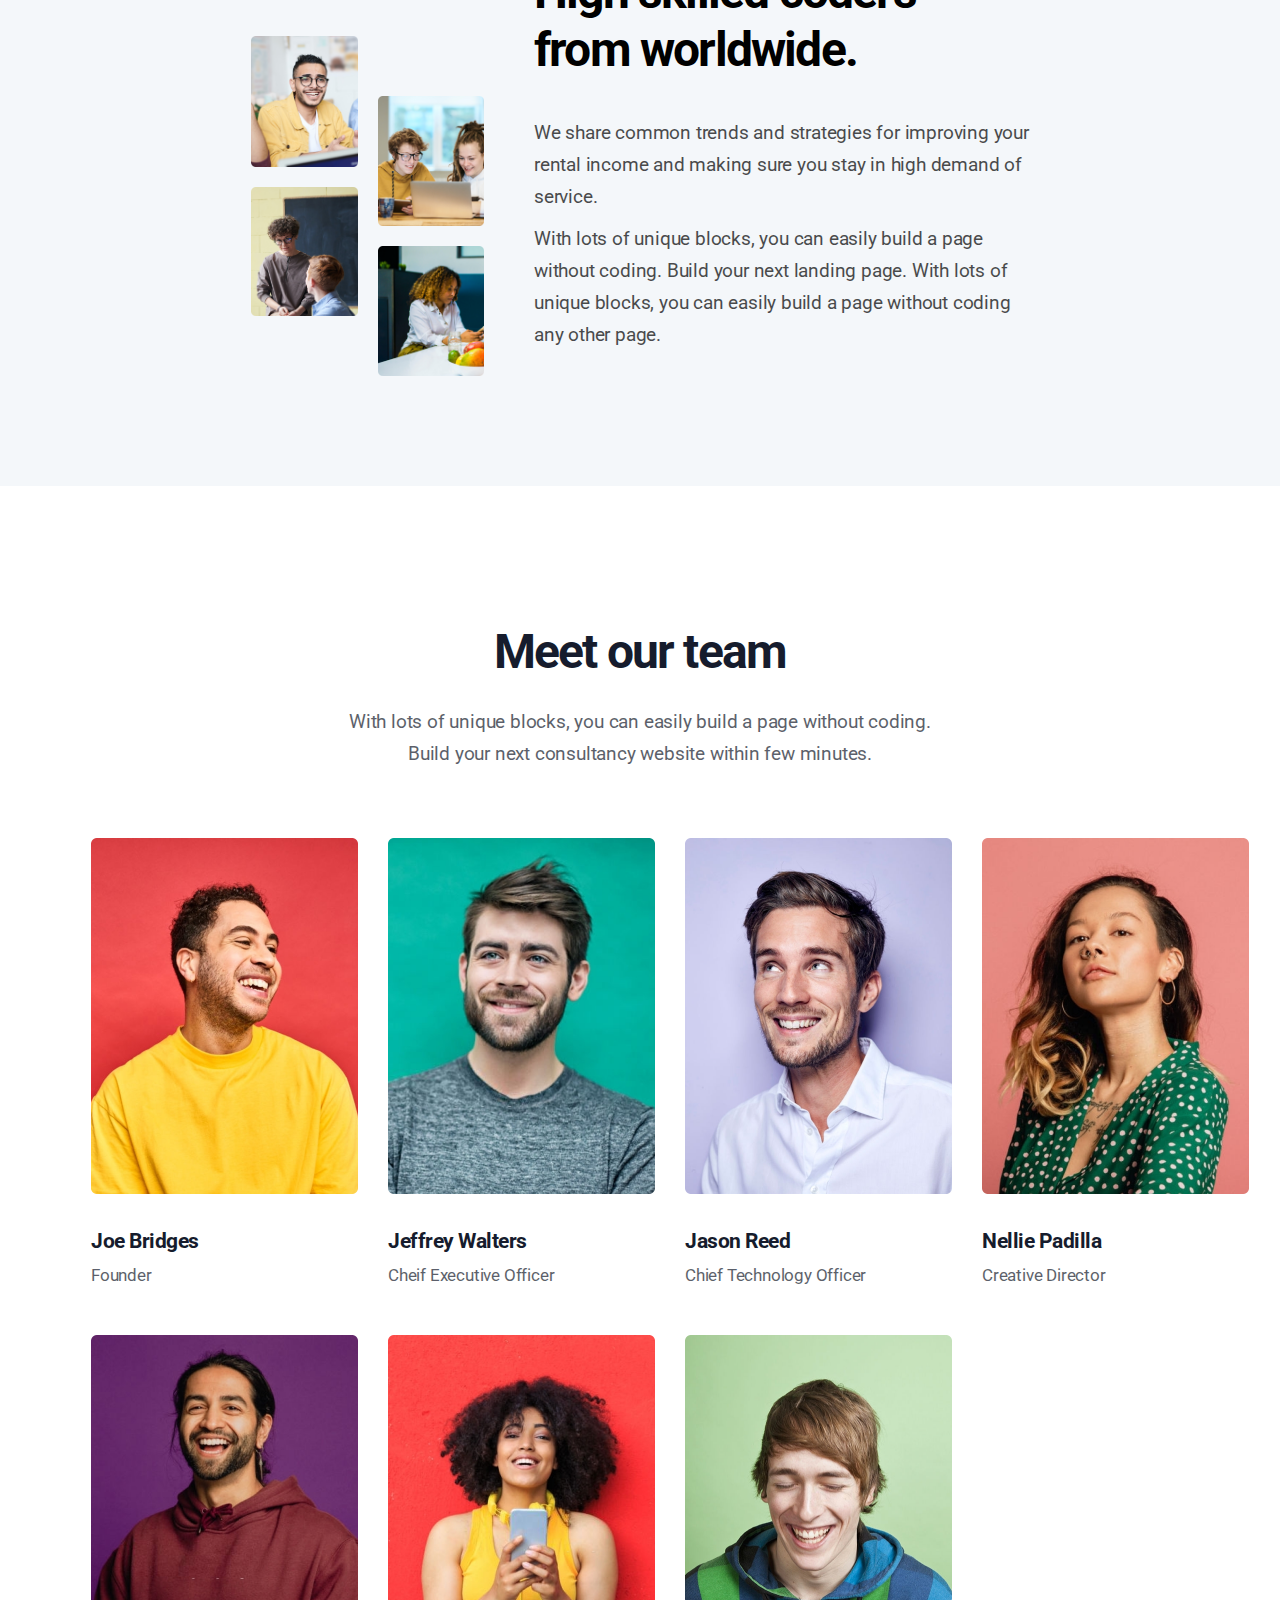
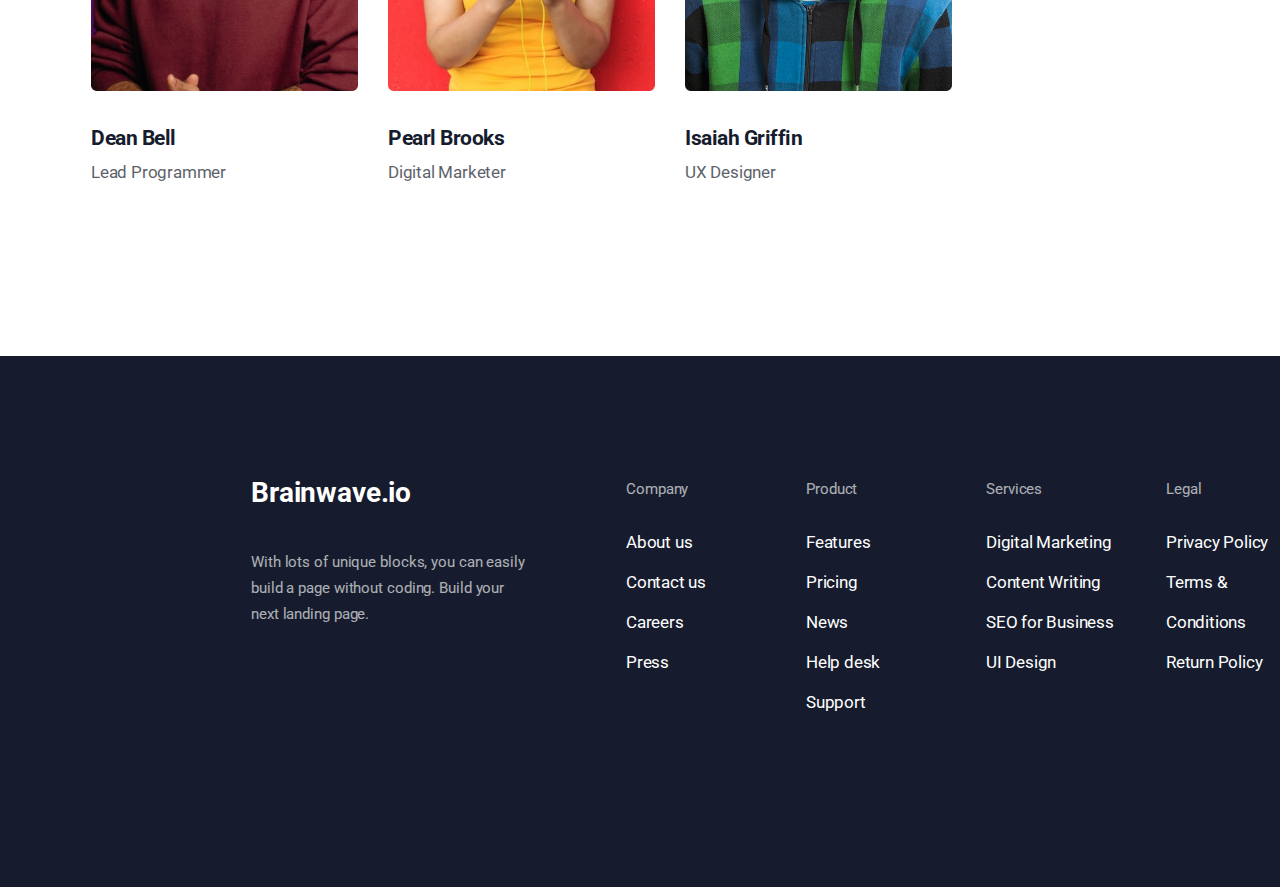
==== commit 50d449fd: "Finish About Us page" ====
--- a/pages/about.html
+++ b/pages/about.html
@@ -1,14 +1,17 @@
 <!DOCTYPE html>
 <html lang="en">
+
 <head>
     <meta charset="UTF-8">
     <meta name="viewport" content="width=device-width, initial-scale=1.0">
+    <title>About Us</title>
     <!-- CSS Links -->
     <link rel="stylesheet" href="../Asettes/Css/qlobal.css">
     <link rel="stylesheet" href="../Asettes/Css/about.css">
-  
+
 </head>
-<body>    
+
+<body>
     <!-- HEADER START -->
     <header class="header container">
         <h1 class="header_logo">
@@ -16,9 +19,9 @@
         </h1>
         <nav class="navbar">
             <ul class="navbar_links">
-                <li><a href="../index.html">Home</a></li>
-                <li><a href="#">About us</a></li>
-                <li><a href="support.html"> Support</a></li>
+                <li><a href="#">Home</a></li>
+                <li><a href="#about">About us</a></li>
+                <li><a href="#support"> Support</a></li>
             </ul>
             <div class="register">
                 <a href="#login">Login</a>
@@ -30,36 +33,39 @@
     <!-- HEADER END -->
 
     <!-- OUR STORY START -->
-        <main>
-            <section>
-                <div class="main_container">
-                    <div class="ourstory_content">
-                        <h2 class="ourstory_title">Our story</h2>
-                        <p class="ourstory_desc">With lots of unique blocks, you can easily build a page without coding. Build your next consultancy
-                            website within few minutes.</p>
-                    </div>
-                    <div class="ourstory_img">
-                        <img src="../Asettes/Images/png/img1.png" alt="">
-                    </div>      
-                </div>
-            </section>
-        </main>
+    <main>
+        <section class="our_story_section">
+            <div class="our_story_container container">
+                <div class="ourstory_content">
+                    <h2 class="ourstory_title">Our story</h2>
+                    <p class="ourstory_desc">With lots of unique blocks, you can easily build a page without coding.
+                        Build your next consultancy
+                        website within few minutes.</p>
+                </div>
+                <div class="ourstory_img">
+                    <img src="../Asettes/Images/png/img1.png" alt="">
+                </div>
+            </div>
+        </section>
+    </main>
 
     <!-- OUR STORY END -->
 
 
     <!-- WE ARE HERE CONTENT START-->
-    <section>
-        <div class="Wearehere_content">
+    <section class="wearehere_section">
+        <div class="Wearehere_content container">
             <div class="wearehere_title">
                 <h2>We are here to help the customers to get their success.</h2>
             </div>
             <div class="Wearehere_desc">
                 <p>
-                    We share common trends and strategies for improving your rental income and making sure you stay in high demand of service. 
+                    We share common trends and strategies for improving your rental income and making sure you stay in
+                    high demand of service.
                 </p>
                 <p>
-                    With lots of unique blocks, you can easily build a page without coding. Build your next landing page. With lots of unique blocks, you can easily build a page without coding any other page.
+                    With lots of unique blocks, you can easily build a page without coding. Build your next landing
+                    page. With lots of unique blocks, you can easily build a page without coding any other page.
                 </p>
             </div>
         </div>
@@ -67,183 +73,192 @@
     <!-- WE ARE HERE CONTENT END-->
 
     <!-- High Skilled content START-->
-   <section class="Highskill_section">
-     <div class="Highskill_container container">
-    <div class="Highskill_img">
-        <div class="Highskill_img_left">
-            <img src="../Asettes/Images/png/img2.png" alt="">
-            <img src="../Asettes/Images/png/img3.png" alt="">
-        </div>
-        <div class="Highskill_img_right">
-            <img src="../Asettes/Images/png/img4.png" alt="">
-            <img src="../Asettes/Images/png/img5.png" alt="">
-        </div>
-    </div>
-        <div class="Highskilledcoders_content">
-            <h3 class="Highskilled_title">
-                High skilled coders from worldwide.
-            </h3>
-            <p class="Highskilled_desc">
-                We share common trends and strategies for improving your rental income and making sure you stay in high demand of service. 
-            </p>
-            <p>
-                With lots of unique blocks, you can easily build a page without coding. Build your next landing page. With lots of unique blocks, you can easily build a page without coding any other page.
-            </p>
-        </div>
-    </div>
-</section>
- <!-- High Skilled content END-->
-
- <!--MEET OUR TEAM START-->
-    <div class="Meetourteam_container">
-        <div class="Meetourteam_content">
-            <h4>Meet our team</h4>
-            <p>With lots of unique blocks, you can easily build a page without coding. Build your next consultancy website within few minutes.</p>
-        </div>
-        <div class="Meetourteam_img">
-            <div>
-                <img src="../Asettes/Images/png/person1.png" alt="">
-                <h5>Joe Bridges</h5>
-                <p>Founder</p>
-            </div>
-            <div>
-                <img src="../Asettes/Images/png/person2.png" alt="">
-                <h5>Jeffrey Walters</h5>
-                <p>Cheif Executive Officer</p>
-            </div>
-            <div>
-                <img src="../Asettes/Images/png/person3.png" alt="">
-                <h5>Jason Reed</h5>
-                <p>Chief Technology Officer</p>
-            </div>
-            <div>
-                <img src="../Asettes/Images/png/person4.png" alt="">
-                <h5>Nellie Padilla</h5>
-                <p>Creative Director</p>
-            </div>
-            <div>
-                <img src="../Asettes/Images/png/person5.png" alt="">
-                <h5>Dean Bell</h5>
-                <p>Lead Programmer</p>
-            </div>
-            <div>
-                <img src="../Asettes/Images/png/person6.png" alt="">
-                <h5>Pearl Brooks</h5>
-                <p>Digital Marketer</p>
-            </div>
-            <div>
-                <img src="../Asettes/Images/png/person7.png" alt="">
-                <h5>Isaiah Griffin</h5>
-                <p>UX Designer</p>
-            </div>
-        </div>
-
-    </div>
-  <!--MEET OUR TEAM END-->
+    <section class="Highskill_section">
+        <div class="Highskill_container container">
+            <div class="Highskill_img">
+                <div class="Highskill_img_left">
+                    <img src="../Asettes/Images/png/img2.png" alt="">
+                    <img src="../Asettes/Images/png/img3.png" alt="">
+                </div>
+                <div class="Highskill_img_right">
+                    <img src="../Asettes/Images/png/img4.png" alt="">
+                    <img src="../Asettes/Images/png/img5.png" alt="">
+                </div>
+            </div>
+            <div class="Highskilledcoders_content">
+                <h3 class="Highskilled_title">
+                    High skilled coders from worldwide.
+                </h3>
+                <div class="Highskilled_desc_container">
+                    <p class="Highskilled_desc">
+                        We share common trends and strategies for improving your rental income and making sure you stay
+                        in high demand of service.
+                    </p>
+                    <p>
+                        With lots of unique blocks, you can easily build a page without coding. Build your next landing
+                        page. With lots of unique blocks, you can easily build a page without coding any other page.
+                    </p>
+                </div>
+            </div>
+        </div>
+    </section>
+    <!-- High Skilled content END-->
+
+    <!--MEET OUR TEAM START-->
+    <section class="Meetourteam_section">
+        <div class="Meetourteam_div container">
+            <div class="Meetourteam_content">
+                <h4>Meet our team</h4>
+                <p>With lots of unique blocks, you can easily build a page without coding. Build your next consultancy
+                    website within few minutes.</p>
+            </div>
+            <div class="Meetourteam_img_container">
+                <div>
+                    <img src="../Asettes/Images/png/person1.png" alt="">
+                    <h5>Joe Bridges</h5>
+                    <p>Founder</p>
+                </div>
+                <div>
+                    <img src="../Asettes/Images/png/person2.png" alt="">
+                    <h5>Jeffrey Walters</h5>
+                    <p>Cheif Executive Officer</p>
+                </div>
+                <div>
+                    <img src="../Asettes/Images/png/person3.png" alt="">
+                    <h5>Jason Reed</h5>
+                    <p>Chief Technology Officer</p>
+                </div>
+                <div>
+                    <img src="../Asettes/Images/png/person4.png" alt="">
+                    <h5>Nellie Padilla</h5>
+                    <p>Creative Director</p>
+                </div>
+                <div>
+                    <img src="../Asettes/Images/png/person5.png" alt="">
+                    <h5>Dean Bell</h5>
+                    <p>Lead Programmer</p>
+                </div>
+                <div>
+                    <img src="../Asettes/Images/png/person6.png" alt="">
+                    <h5>Pearl Brooks</h5>
+                    <p>Digital Marketer</p>
+                </div>
+                <div>
+                    <img src="../Asettes/Images/png/person7.png" alt="">
+                    <h5>Isaiah Griffin</h5>
+                    <p>UX Designer</p>
+                </div>
+            </div>
+
+        </div>
+    </section>
+    <!--MEET OUR TEAM END-->
 
     <!-- FOOTER START -->
     <footer>
         <div class="container">
             <div class="footer_content">
-                    <div class="footer_logo">
-                        <div class="footer_logo_title">
-                            Brainwave.io
-                        </div>
-                        <p class="footer_desc">
-                            With lots of unique blocks, you can easily build a page without coding. Build your next landing page.
-                        </p>
-                        <div class="footer_sosials">
-                            <div class="footer_social">
-                                <img src="./Asettes/Icons/twitter.svg" alt="">
-                            </div>
-                            <div class="footer_social">
-                                <img src="./Asettes/Icons/facebook.svg" alt="">
-                            </div>
-                            <div class="footer_social">
-                                <img src="./Asettes/Icons/isstagram.svg" alt="">
-                            </div>
-                            <div class="footer_social">
-                                <img src="./Asettes/Icons/linkedin.svg" alt="">
-                            </div>
-                        </div>
-                    </div>
-                    <div class="footer_right_items">
-                        <div>
-                            <div class="footer_right_item_title">
-                                Company
-                            </div>
-                            <div class="footer_right_item">
-                                About us
-                            </div>
-                            <div class="footer_right_item">
-                                Contact us
-                            </div>
-                            <div class="footer_right_item">
-                                Careers
-                            </div>
-                            <div class="footer_right_item">
-                               Press
-                            </div>
-                        </div>
-                        <div>
-                            <div class="footer_right_item_title">
-                                Product
-                            </div>
-                            <div class="footer_right_item">
-                                Features
-                            </div>
-                            <div class="footer_right_item">
-                                Pricing
-                            </div>
-                            <div class="footer_right_item">
-                                News
-                            </div>
-                            <div class="footer_right_item">
-                                Help desk
-                            </div>
-                            <div class="footer_right_item">
-                                Support
-                            </div>
-                        </div>
-                        <div>
-                            <div class="footer_right_item_title">
-                                Services
-                            </div>
-                            <div class="footer_right_item">
-                                Digital Marketing
-                            </div>
-                            <div class="footer_right_item">
-                                Content Writing
-                            </div>
-                            <div class="footer_right_item">
-                                SEO for Business
-                            </div>
-                            <div class="footer_right_item">
-                                UI Design
-                            </div>
-                        </div>
-                        <div>
-                            <div class="footer_right_item_title">
-                                Legal
-                            </div>
-                            <div class="footer_right_item">
-                                Privacy Policy
-                            </div>
-                            <div class="footer_right_item">
-                                Terms & Conditions
-                            </div>
-                            <div class="footer_right_item">
-                                Return Policy
-                            </div>
-                           
-                        </div>
-                    </div>
+                <div class="footer_logo">
+                    <div class="footer_logo_title">
+                        Brainwave.io
+                    </div>
+                    <p class="footer_desc">
+                        With lots of unique blocks, you can easily build a page without coding. Build your next landing
+                        page.
+                    </p>
+                    <div class="footer_sosials">
+                        <div class="footer_social">
+                            <img src="./Asettes/Icons/twitter.svg" alt="">
+                        </div>
+                        <div class="footer_social">
+                            <img src="./Asettes/Icons/facebook.svg" alt="">
+                        </div>
+                        <div class="footer_social">
+                            <img src="./Asettes/Icons/isstagram.svg" alt="">
+                        </div>
+                        <div class="footer_social">
+                            <img src="./Asettes/Icons/linkedin.svg" alt="">
+                        </div>
+                    </div>
+                </div>
+                <div class="footer_right_items">
+                    <div>
+                        <div class="footer_right_item_title">
+                            Company
+                        </div>
+                        <div class="footer_right_item">
+                            About us
+                        </div>
+                        <div class="footer_right_item">
+                            Contact us
+                        </div>
+                        <div class="footer_right_item">
+                            Careers
+                        </div>
+                        <div class="footer_right_item">
+                            Press
+                        </div>
+                    </div>
+                    <div>
+                        <div class="footer_right_item_title">
+                            Product
+                        </div>
+                        <div class="footer_right_item">
+                            Features
+                        </div>
+                        <div class="footer_right_item">
+                            Pricing
+                        </div>
+                        <div class="footer_right_item">
+                            News
+                        </div>
+                        <div class="footer_right_item">
+                            Help desk
+                        </div>
+                        <div class="footer_right_item">
+                            Support
+                        </div>
+                    </div>
+                    <div>
+                        <div class="footer_right_item_title">
+                            Services
+                        </div>
+                        <div class="footer_right_item">
+                            Digital Marketing
+                        </div>
+                        <div class="footer_right_item">
+                            Content Writing
+                        </div>
+                        <div class="footer_right_item">
+                            SEO for Business
+                        </div>
+                        <div class="footer_right_item">
+                            UI Design
+                        </div>
+                    </div>
+                    <div>
+                        <div class="footer_right_item_title">
+                            Legal
+                        </div>
+                        <div class="footer_right_item">
+                            Privacy Policy
+                        </div>
+                        <div class="footer_right_item">
+                            Terms & Conditions
+                        </div>
+                        <div class="footer_right_item">
+                            Return Policy
+                        </div>
+
+                    </div>
+                </div>
             </div>
         </div>
 
     </footer>
-<!-- FOOTER END -->
+    <!-- FOOTER END -->
 
 
 </body>
+
 </html>--- a/Asettes/Css/about.css
+++ b/Asettes/Css/about.css
@@ -1,9 +1,3 @@
-/* body {
-  background-color: #FFFFFF;
-  width: 1400px;
-} */
-
-
 .container {
   padding: 0 251px;
   margin: 0 auto;
@@ -19,17 +13,20 @@
   padding-top: 28px;
   /* background: var(--homeBgColor); */
 }
+
 .navbar {
   width: 100%;
   display: flex;
   align-items: center;
   justify-content: space-between;
 }
+
 .navbar_links {
   display: flex;
   align-items: center;
   gap: 30px;
 }
+
 .header_logo {
   /* font-family: Rubik; */
   font-size: 28px;
@@ -39,6 +36,7 @@
   text-align: left;
   color: var(--mainBlack);
 }
+
 .navbar_links a {
   font-size: 15px;
   font-weight: 700;
@@ -48,13 +46,16 @@
   color: var(--mainBlack);
   transition: all .3s ease-in-out;
 }
-.navbar_links a:hover{
+
+.navbar_links a:hover {
   color: var(--activeColor);
 }
+
 .register {
   display: flex;
   gap: 50px;
 }
+
 .register a {
   font-size: 15px;
   font-weight: 700;
@@ -64,58 +65,54 @@
   color: var(--mainBlack);
   transition: all .3s ease-in-out;
 }
-.register a:hover{
+
+.register a:hover {
   color: var(--activeColor);
 }
+
 /* HEADER END */
 
 
 /* OUR STORY START */
-.main_container {
+
+.our_story_container {
   width: 1110px;
   height: 783px;
   margin-top: 163px;
-  margin-left: 245px;
-  display: flex;
-  flex-direction: column;
-  align-items: center;
-  text-align: center;
- 
-}
+  display: flex;
+  flex-direction: column;
+  align-items: center;
+  text-align: center;
+
+}
+
 .ourstory_content {
   width: 601px;
   height: 202px;
-  left: 254.5px;
   padding: 0px 0.5px 0px 0.5px;
   color: var(--mainBlack);
   display: flex;
   justify-content: center;
   flex-direction: column;
   align-items: center;
-  gap: 20px;
+  margin-bottom: 58px;
 }
 
 .ourstory_title {
   width: 233px;
   height: 65px;
-  left: 184px;
-  font-family: Roboto;
+  margin-bottom: 44px;
   font-size: 60px;
   font-weight: 700;
   line-height: 65px;
   letter-spacing: -2px;
   text-align: center;
-  
 }
 
 .ourstory_desc {
   width: 600px;
   height: 93px;
-  top: 109px;
-  left: 0.5px;
-  gap: 0px;
-  opacity: 0.7px;
-  font-family: Roboto;
+  opacity: 70%;
   font-size: 19px;
   font-weight: 400;
   line-height: 32px;
@@ -126,51 +123,51 @@
 .ourstory_img {
   width: 1110px;
   height: 523px;
-  top: 260px;
-  gap: 0px;
-  opacity: 0px;  
-} 
+
+}
+
 /* OUR STORY END */
 
 /* <!-- WE ARE HERE CONTENT START--> */
 .Wearehere_content {
-  display: flex;
   width: 1041px;
-  height: 302px;
-  top: 1087px;
-  left: 245px;
+
   justify-content: center;
   align-items: center;
-  margin: auto;
-  color: var(--mainBlack);
-}
-
-.wearehere_title {
-  width: 451px;
-  height: 174px;
+  color: var(--mainBlack);
+  margin-top: 141px;
+  display: flex;
+  gap: 121px;
+}
+
+.wearehere_title h2 {
   font-size: 48px;
   font-weight: 700;
   line-height: 58px;
   letter-spacing: -1.7999999523162842px;
   text-align: left;
-}
- .Wearehere_desc {
+  width: 451px;
+  margin-bottom: 128px;
+  height: 174px;
+}
+
+.Wearehere_desc p {
   font-size: 19px;
   font-weight: 400;
   line-height: 32px;
   letter-spacing: -0.20000000298023224px;
   text-align: left;
-  margin-left: 30px;
   opacity: 70%;
   width: 469px;
-  margin-top:75px;
-  left: 572px;
+  margin-bottom: 5px;
+  padding: 8px;
+}
+
+.Wearehere_desc {
   height: 294px;
-  
- }
- .Wearehere_desc p {
-  padding: 10px;
- }
+
+}
+
 /* <!-- WE ARE HERE CONTENT END--> */
 
 /* <!-- High Skilled content START-->*/
@@ -178,78 +175,158 @@
 
 .Highskill_section {
   background-color: var(--lightGrey);
-  
+  align-items: center;
+
 }
 
 .Highskill_container {
   display: flex;
-}
+  margin-top: 86px;
+  padding-bottom: 110px;
+  gap: 50px;
+}
+
 .Highskill_img {
   display: flex;
   gap: 20px;
-  justify-content: center;
-  align-items: center;
-}
+  padding-top: 100px;
+
+}
+
 .Highskill_img_left {
   display: flex;
   flex-direction: column;
   gap: 20px;
-  /* width: 224px;
-  height: 275px; */
-}
+}
+
 .Highskill_img_right {
-  margin-top: 42px;
+  margin-top: 60px;
   display: flex;
   flex-direction: column;
   gap: 20px;
-  /* width: 225px;
-  height: 275px; */
 }
 
 .Highskilledcoders_content {
-
-}
+  width: 495px;
+  height: 413px;
+  margin-top: auto;
+}
+
 .Highskilled_title {
-
-  width:382px;
+  width: 382px;
   height: 116px;
   font-size: 48px;
   font-weight: 700;
   line-height: 58px;
   letter-spacing: -1.7999999523162842px;
   text-align: left;
-  
-}
-.Highskilled_desc p {
-  width: 495px;
+  margin-bottom: 38px;
+}
+
+.Highskilled_desc_container {
+  width: 500px;
   height: 258px;
-  top: 154.5px;
-  gap: 0px;
-  opacity: 0.7px;
+  opacity: 70%;
   font-size: 19px;
   font-weight: 400;
-  line-height: 32px;
-  letter-spacing: -0.20000000298023224px;
-  text-align: left;
-  
+  color: (22, 28, 45, 1);
+  text-align: left;
+  line-height: 32px;
+  letter-spacing: -0.2px;
+}
+
+.Highskilled_desc {
+  margin-bottom: 10px;
 }
 
 /* <!-- High Skilled content END--> */
 
-  /* FOOTER START  */
+/* MEET OUR TEAM START */
+.Meetourteam_div {
+  width: 1158px;
+  height: 1184px;
+  margin-top: 107px;
+  color: var(--mainBlack);
+  margin-bottom: 179px;
+  padding: 30px;
+
+}
+
+.Meetourteam_content {
+  margin-bottom: 68px;
+}
+
+.Meetourteam_content h4 {
+  font-size: 48px;
+  font-weight: 700;
+  line-height: 58px;
+  letter-spacing: -1.7999999523162842px;
+  text-align: center;
+  margin-bottom: 25px;
+}
+
+.Meetourteam_content p {
+  width: 610px;
+  font-size: 19px;
+  font-weight: 400;
+  line-height: 32px;
+  letter-spacing: -0.20000000298023224px;
+  text-align: center;
+  opacity: 70%;
+  margin: auto;
+}
+
+.Meetourteam_img_container {
+  display: flex;
+  height: 964px;
+  flex-wrap: wrap;
+  gap: 30px;
+  margin-top: 68px;
+  width: 1158px;
+}
+
+.Meetourteam_img_container div {
+  width: 267px;
+}
+
+.Meetourteam_img_container h5 {
+  font-size: 21px;
+  font-weight: 700;
+  line-height: 32px;
+  letter-spacing: -0.5px;
+  text-align: left;
+  margin-top: 31px;
+}
+
+.Meetourteam_img_container p {
+  font-size: 17px;
+  font-weight: 400;
+  line-height: 29px;
+  letter-spacing: -0.20000000298023224px;
+  text-align: left;
+  opacity: 70%;
+  margin-top: 4px;
+}
+
+/* MEET OUR TEAM END */
+
+/* FOOTER START  */
 footer {
   padding: 120px 0 165px;
   background-color: var(--mainBlack);
 }
+
 .footer_content {
   display: flex;
   gap: 101px;
 }
+
 .footer_logo {
   display: flex;
   flex-direction: column;
   gap: 40px;
 }
+
 .footer_logo_title {
   color: var(--white);
   font-size: 28px;
@@ -258,6 +335,7 @@
   letter-spacing: -0.15555556118488312px;
   text-align: left;
 }
+
 .footer_desc {
   width: 274px;
   color: var(--white);
@@ -268,15 +346,18 @@
   text-align: left;
   opacity: 65%;
 }
+
 .footer_sosials {
   display: flex;
   align-items: center;
   gap: 24px;
 }
+
 .footer_right_items {
   display: flex;
   gap: 50px;
 }
+
 .footer_right_item_title {
   color: var(--white);
   font-size: 15px;
@@ -287,6 +368,7 @@
   opacity: 65%;
   padding-bottom: 20px;
 }
+
 .footer_right_item {
   width: 130px;
   color: var(--white);
@@ -296,4 +378,5 @@
   letter-spacing: -0.20000000298023224px;
   text-align: left;
 }
-/* FOOTER END  */
+
+/* FOOTER END  */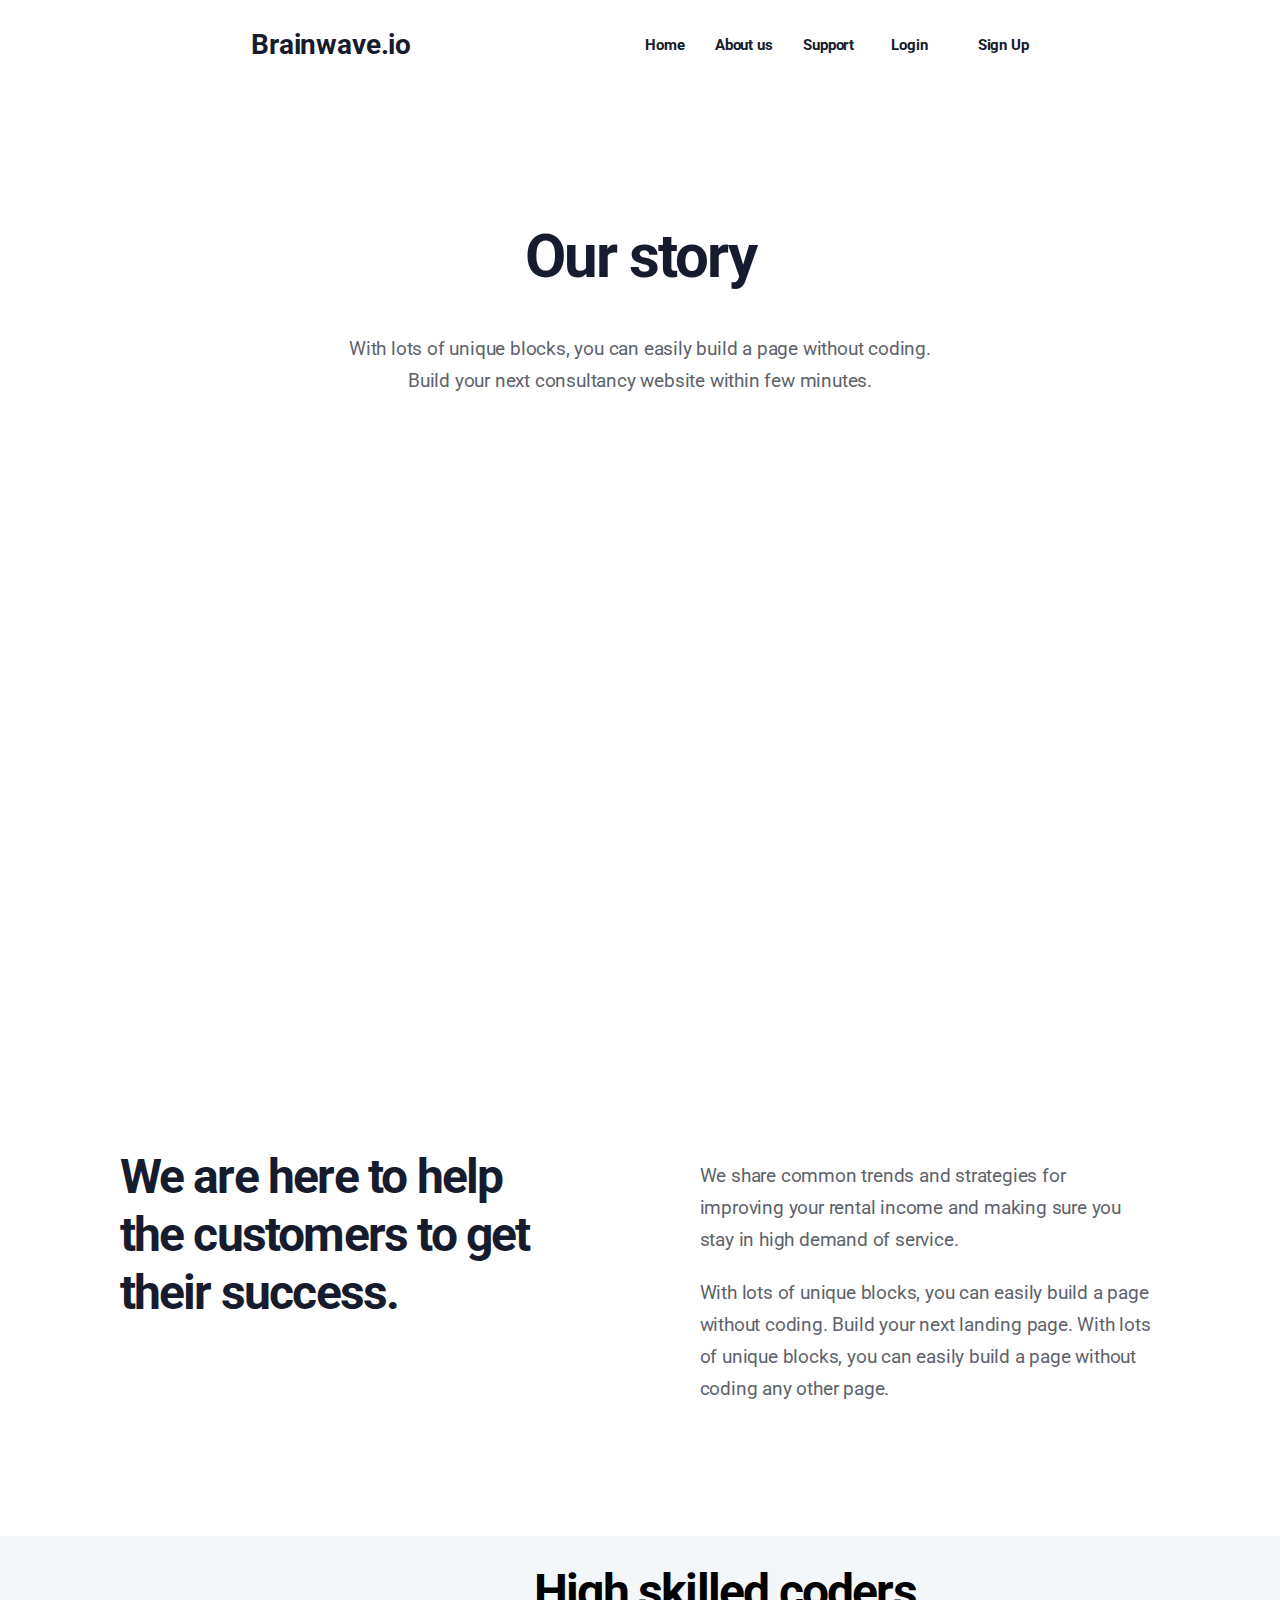
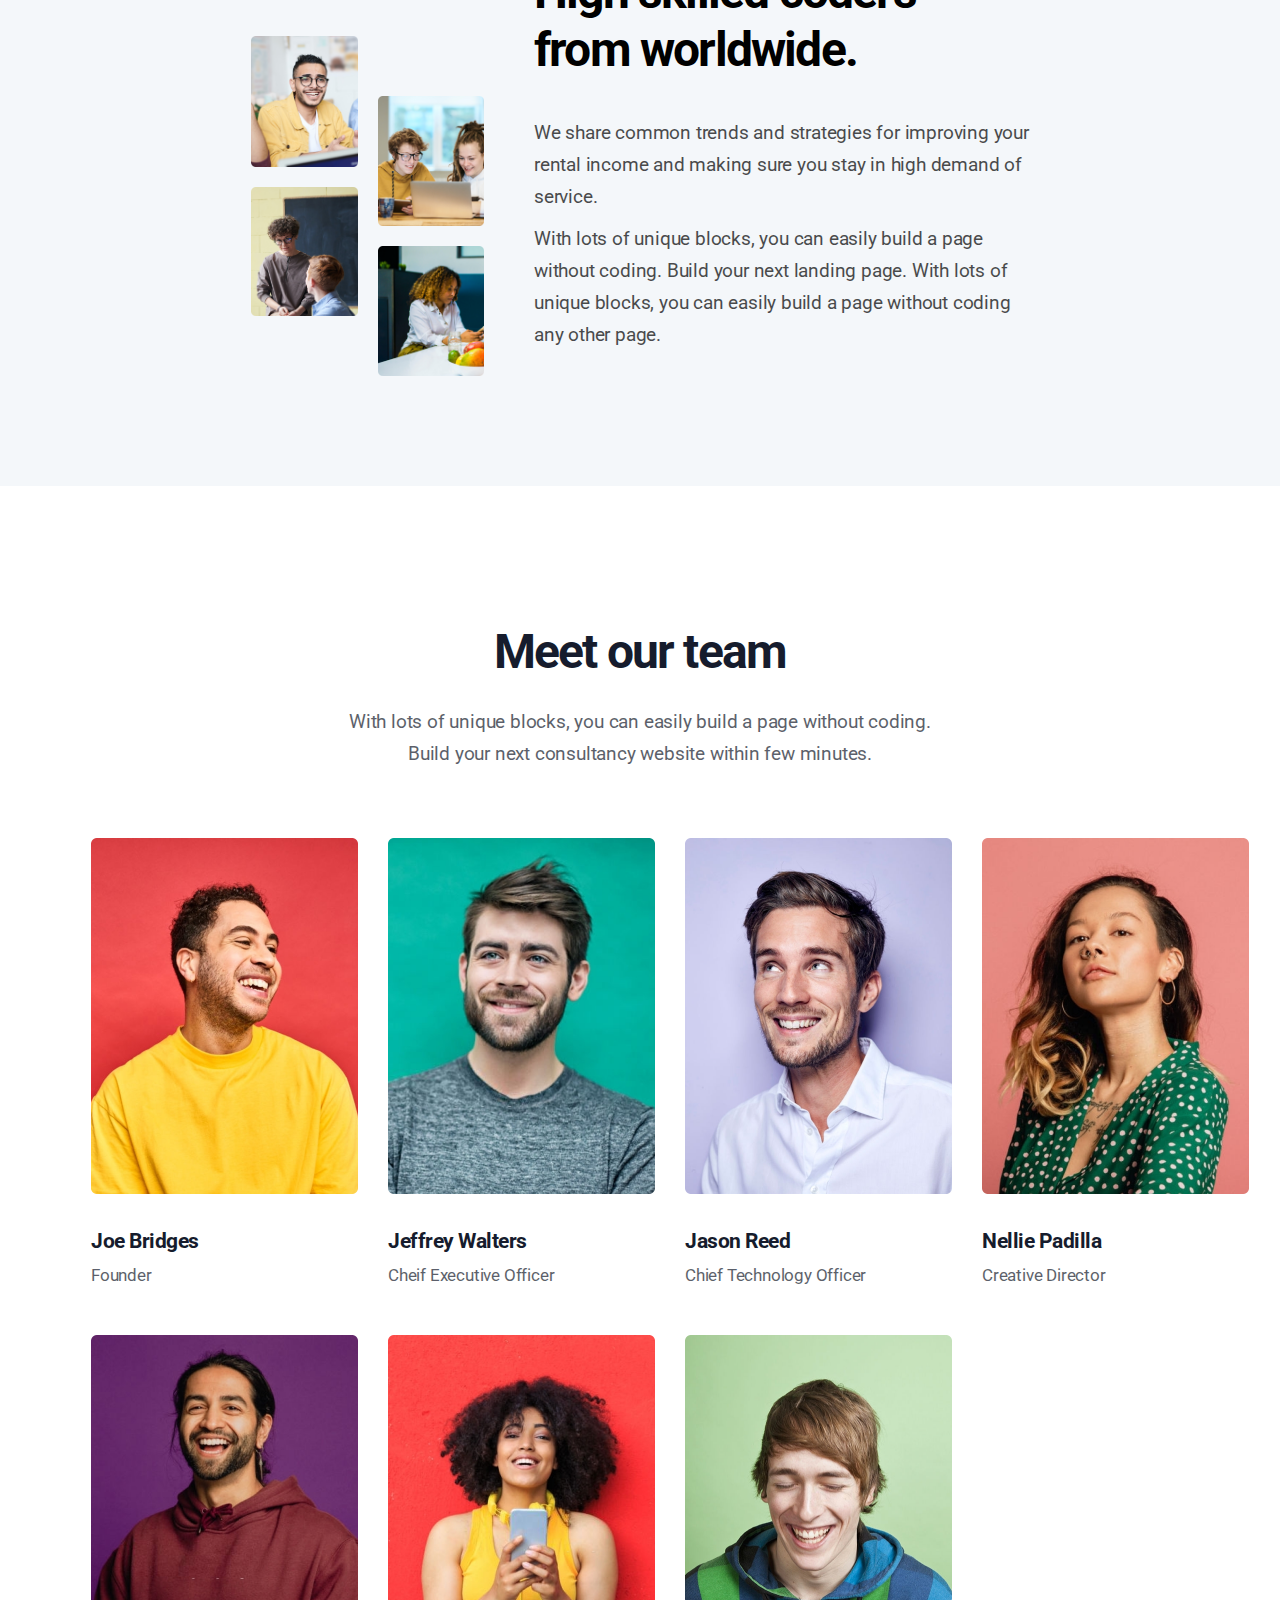
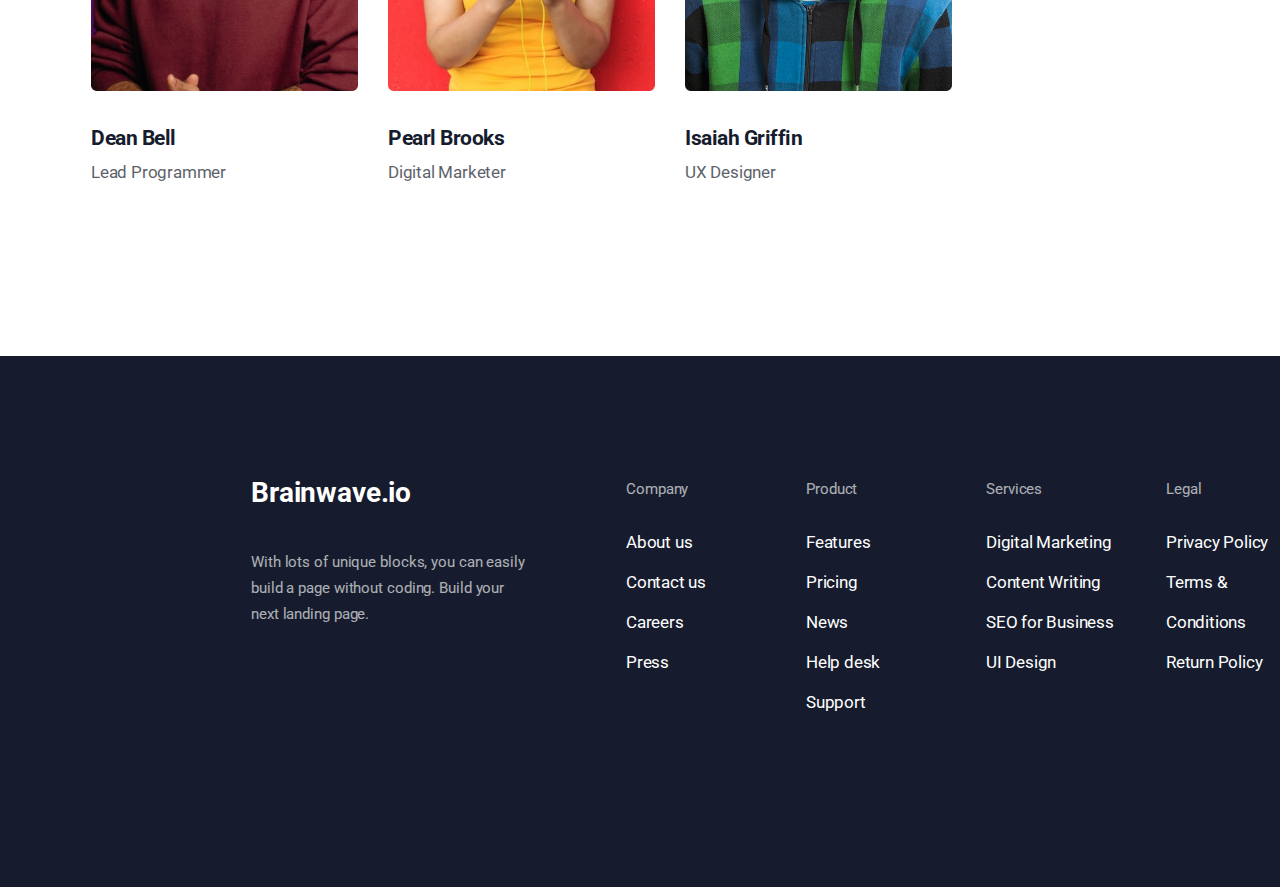
==== commit ac1325d3: "fix to links" ====
--- a/pages/about.html
+++ b/pages/about.html
@@ -4,7 +4,6 @@
 <head>
     <meta charset="UTF-8">
     <meta name="viewport" content="width=device-width, initial-scale=1.0">
-    <title>About Us</title>
     <!-- CSS Links -->
     <link rel="stylesheet" href="../Asettes/Css/qlobal.css">
     <link rel="stylesheet" href="../Asettes/Css/about.css">
@@ -19,13 +18,13 @@
         </h1>
         <nav class="navbar">
             <ul class="navbar_links">
-                <li><a href="#">Home</a></li>
-                <li><a href="#about">About us</a></li>
-                <li><a href="#support"> Support</a></li>
+                <li><a href="../index.html">Home</a></li>
+                <li><a href="#">About us</a></li>
+                <li><a href="support.html"> Support</a></li>
             </ul>
             <div class="register">
-                <a href="#login">Login</a>
-                <a href="#signin">Sign up</a>
+                <a href="/pages/login.html">Login</a>
+                 <a href="/pages/signup.html">Sign Up</a>
             </div>
         </nav>
 
--- a/Asettes/Css/about.css
+++ b/Asettes/Css/about.css
@@ -204,13 +204,17 @@
   display: flex;
   flex-direction: column;
   gap: 20px;
-}
+
+}
+
+
 
 .Highskilledcoders_content {
   width: 495px;
   height: 413px;
   margin-top: auto;
 }
+
 
 .Highskilled_title {
   width: 382px;
